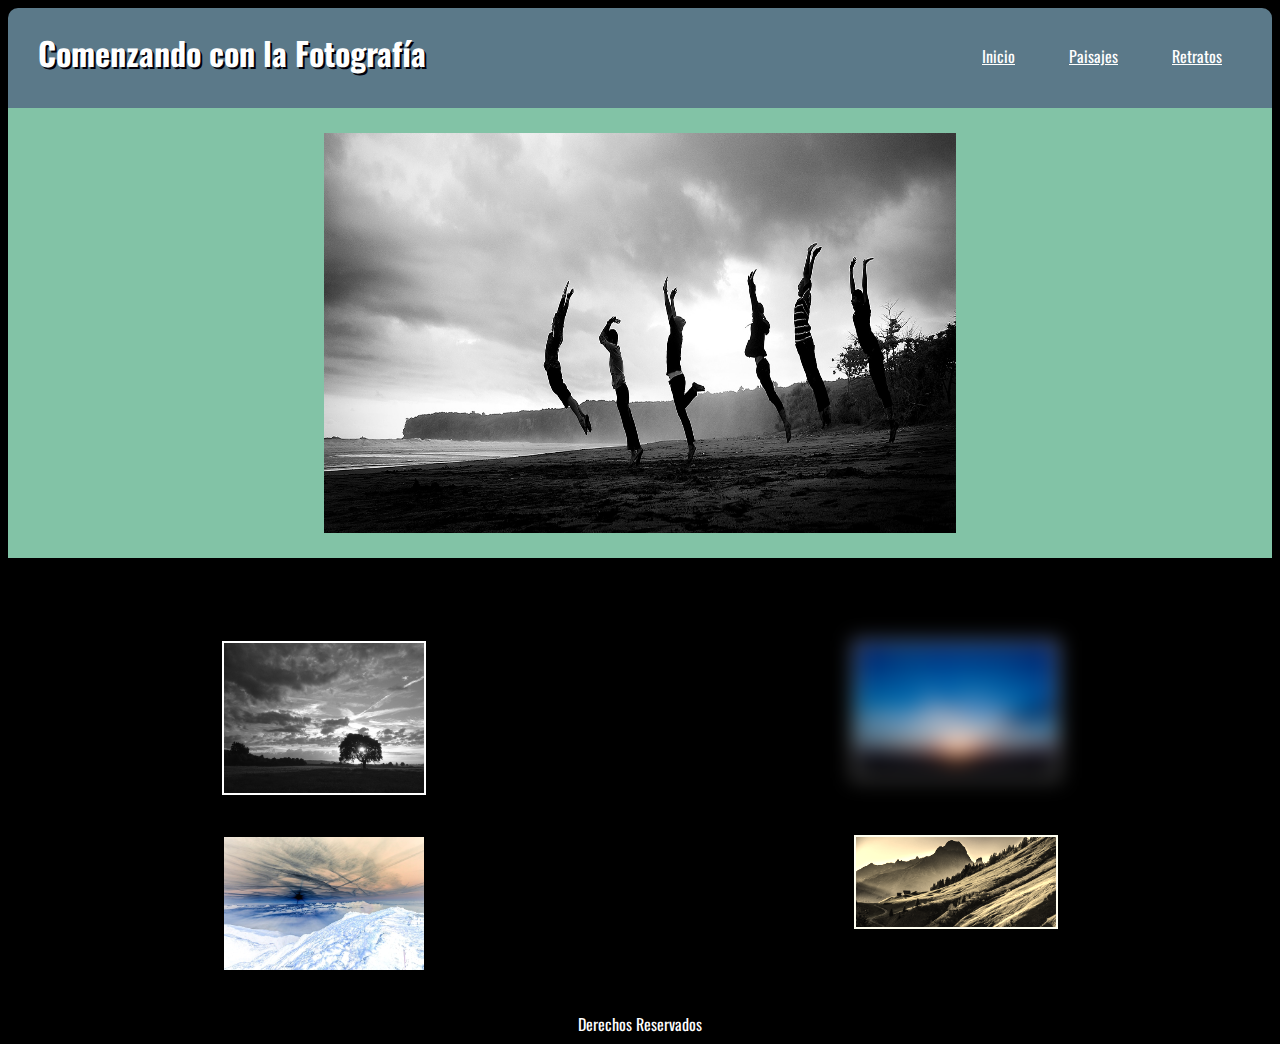
==== index.html @ 6c3c198b "04-07-2017" ====
<html>
<head>
	<title>Fotografia</title>
	<link href="https://fonts.googleapis.com/css?family=Oswald" rel="stylesheet">
	<link rel="stylesheet" href="css/estilos.css">
	<meta charset="utf-8">
</head>
<body>
<header>
	<div class="texto1">
		<h1>
		Comenzando con la Fotografía
		</h1>
	</div>
	<div class="navbar">
	    <ul>
	        <li><a href="index.html">Inicio</a></li>
	        <li><a href="index.html">Paisajes</a></li>
	        <li><a href="index.html">Retratos</a></li>
	    </ul>
	</div>
</header>
<section id="contenido">
	<picture>
		<img src="imagenes/slyder.jpg">
		<source media="(min-width: 768px)" srcset="imagenes/slyder-768.jpg">
		<source media="(min-width: 480px)" srcset="imagenes/slyder-480.jpg">

	</picture>
	<h1></h1>
	<div class="contenedor">
		<div id="imagen1">
			<img src="imagenes/imagen1.jpg" >
		</div>
		<div id="imagen2">
			<img src="imagenes/imagen2.jpg" >
		</div>
	</div>
	<div class="contenedor">
		<div id="imagen3">
			<img src="imagenes/imagen3.jpg" >
		</div>
		<div id="imagen4">
			<img src="imagenes/imagen4.jpg" >
		</div>
	</div>
</section>
<footer>
	Derechos Reservados
</footer>
</body>
</html>
---- css/estilos.css ----
body {
	background: #000;
	color: white;
	font-family: 'Oswald', sans-serif;
}

header{
	background-color: #5b7989;
	width: 100%;
	height: 100px;
	border-radius: 10px 10px 0px 0px; 
	right: 0;
	left: 0;
}

.texto1{
	padding-left: 30px;
	float: left;
}

.texto1 h1{
		text-shadow: 2px 2px #02010a;
}

.navbar{
	padding-top: 20px;
	float: right;
	text-align: right;
}

.navbar ul li{
	padding-right: 50px;
	display: inline;
	list-style:none;
}

.navbar ul li a{

}

.navbar ul li a:link{
	color: white;
}

.navbar ul li a:visited{
	color: white;
}

.navbar ul li a:hover{
	text-decoration: none;
}

picture{
	padding-top: 25px;
	padding-bottom: 25px;
	display: flex;
	justify-content: center;
	width: 100%;
	height: 400px;
	background: #82c3a6;
	
}

picture img{
	width: 50%;
}

#contenido {
	display: flex;
	flex-direction: column;
}

#contenido > h1 {
	padding: 10px;
	text-align: center;
}

footer {
	margin-top: 10px;
	padding-top: 10px;
	text-align: center;
}

.contenedor {
	display: flex;
	flex-direction: row;
}

div img{
	border: 2px solid white;
	width: 200px;
}

.contenedor > div {
	text-align: center;
	padding: 10px;
	margin: 10px;
	width: 50%;
}

#imagen1 img{
	-webkit-filter: grayscale(100%); /* Chrome, Safari, Opera */
	filter: grayscale(100%);
}

#imagen2 img{
	-webkit-filter: blur(10px); /* Chrome, Safari, Opera */
	filter: blur(10px);
}

#imagen3 img{
	-webkit-filter: invert(100%); /* Chrome, Safari, Opera */
	filter: invert(100%);
}

#imagen4 img{
	-webkit-filter: sepia(90%); /* Chrome, Safari, Opera */
	filter: sepia(90%);
}
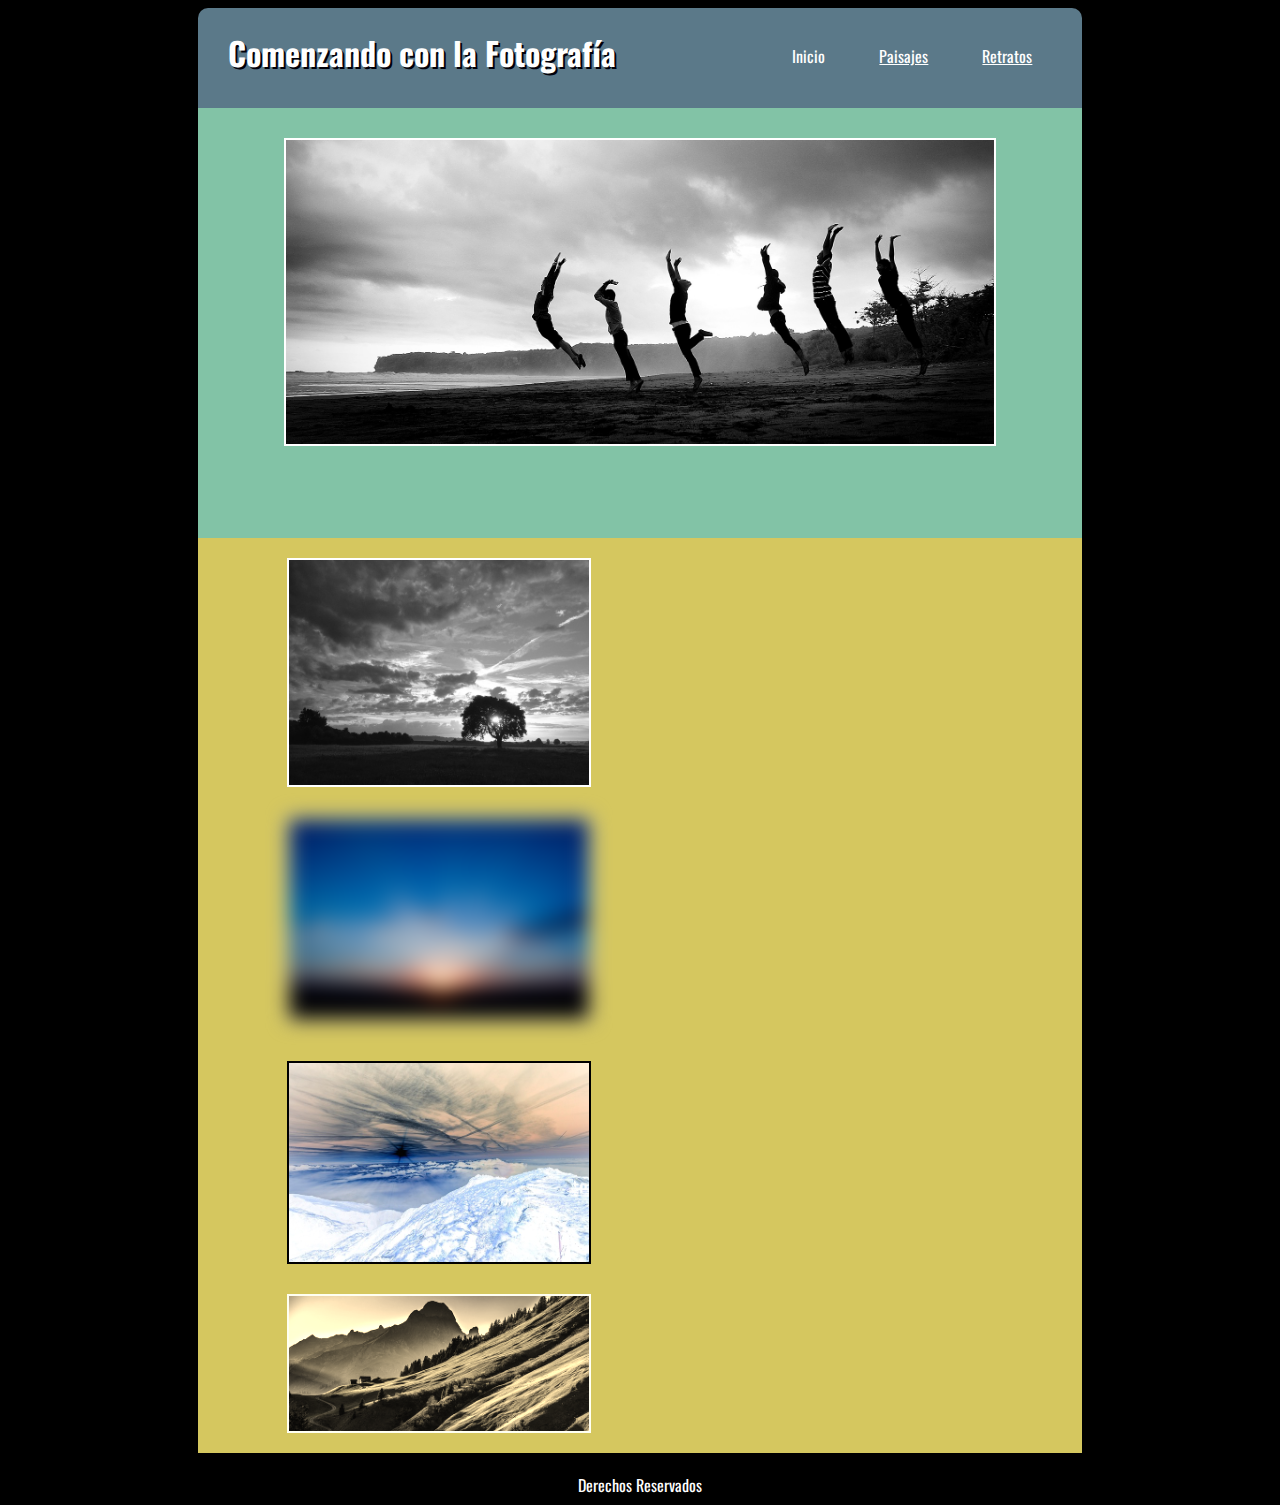
==== commit 77d7fe53: "05-07-17" ====
--- a/index.html
+++ b/index.html
@@ -14,9 +14,9 @@
 	</div>
 	<div class="navbar">
 	    <ul>
-	        <li><a href="index.html">Inicio</a></li>
-	        <li><a href="index.html">Paisajes</a></li>
-	        <li><a href="index.html">Retratos</a></li>
+	        <li><a class="inicio" href="index.html">Inicio</a></li>
+	        <li><a class="" href="paisajes.html">Paisajes</a></li>
+	        <li><a class="" href="retratos.html">Retratos</a></li>
 	    </ul>
 	</div>
 </header>
@@ -25,10 +25,10 @@
 		<img src="imagenes/slyder.jpg">
 		<source media="(min-width: 768px)" srcset="imagenes/slyder-768.jpg">
 		<source media="(min-width: 480px)" srcset="imagenes/slyder-480.jpg">
+	</picture>
+	
+	<div class="contenedor">
 
-	</picture>
-	<h1></h1>
-	<div class="contenedor">
 		<div id="imagen1">
 			<img src="imagenes/imagen1.jpg" >
 		</div>
--- a/css/estilos.css
+++ b/css/estilos.css
@@ -5,8 +5,10 @@
 }
 
 header{
+	display: block;
+    margin: auto;
 	background-color: #5b7989;
-	width: 100%;
+	width: 70%;
 	height: 100px;
 	border-radius: 10px 10px 0px 0px; 
 	right: 0;
@@ -19,13 +21,25 @@
 }
 
 .texto1 h1{
-		text-shadow: 2px 2px #02010a;
+	text-shadow: 2px 2px #02010a;
 }
 
 .navbar{
 	padding-top: 20px;
 	float: right;
 	text-align: right;
+}
+
+.inicio {
+	text-decoration: none;
+}
+
+.paisajes {
+	text-decoration: none;
+}
+
+.retratos {
+	text-decoration: none;
 }
 
 .navbar ul li{
@@ -51,18 +65,19 @@
 }
 
 picture{
-	padding-top: 25px;
-	padding-bottom: 25px;
-	display: flex;
-	justify-content: center;
-	width: 100%;
+	display: block;
+    margin: auto;
+	padding-top: 30px;
+	width: 70%;
 	height: 400px;
 	background: #82c3a6;
-	
 }
 
-picture img{
-	width: 50%;
+picture img{	
+	border: 2px solid white;
+    display: block;
+    margin: auto;
+    width: 80%;
 }
 
 #contenido {
@@ -81,14 +96,20 @@
 	text-align: center;
 }
 
+div.contenedor{
+	display: block;
+    margin: auto;
+    width: 70%;
+}
 .contenedor {
+	background-color: #d5c75f ;
 	display: flex;
 	flex-direction: row;
 }
 
 div img{
 	border: 2px solid white;
-	width: 200px;
+	width: 300px;
 }
 
 .contenedor > div {
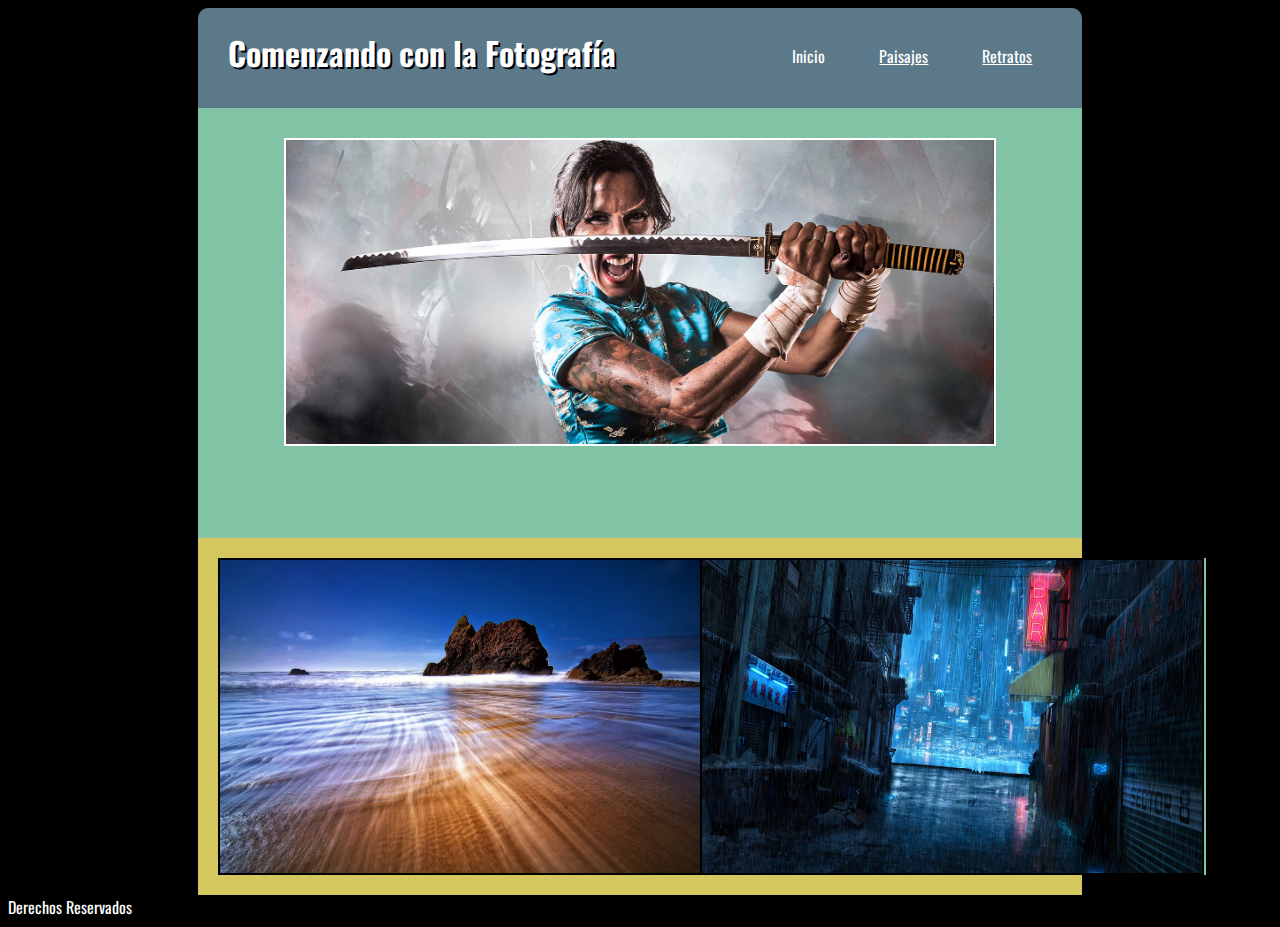
==== commit 053e751c: "06-07-17" ====
--- a/index.html
+++ b/index.html
@@ -22,28 +22,22 @@
 </header>
 <section id="contenido">
 	<picture>
-		<img src="imagenes/slyder.jpg">
+		<img src="imagenes/1slyder.jpg">
 		<source media="(min-width: 768px)" srcset="imagenes/slyder-768.jpg">
 		<source media="(min-width: 480px)" srcset="imagenes/slyder-480.jpg">
 	</picture>
-	
 	<div class="contenedor">
 
 		<div id="imagen1">
 			<img src="imagenes/imagen1.jpg" >
 		</div>
+
 		<div id="imagen2">
 			<img src="imagenes/imagen2.jpg" >
 		</div>
+
 	</div>
-	<div class="contenedor">
-		<div id="imagen3">
-			<img src="imagenes/imagen3.jpg" >
-		</div>
-		<div id="imagen4">
-			<img src="imagenes/imagen4.jpg" >
-		</div>
-	</div>
+
 </section>
 <footer>
 	Derechos Reservados
--- a/css/estilos.css
+++ b/css/estilos.css
@@ -81,35 +81,20 @@
 }
 
 #contenido {
+	border: 1px;
 	display: flex;
 	flex-direction: column;
 }
 
-#contenido > h1 {
-	padding: 10px;
-	text-align: center;
-}
-
-footer {
-	margin-top: 10px;
-	padding-top: 10px;
-	text-align: center;
-}
-
 div.contenedor{
-	display: block;
     margin: auto;
     width: 70%;
 }
+
 .contenedor {
 	background-color: #d5c75f ;
 	display: flex;
 	flex-direction: row;
-}
-
-div img{
-	border: 2px solid white;
-	width: 300px;
 }
 
 .contenedor > div {
@@ -119,22 +104,71 @@
 	width: 50%;
 }
 
-#imagen1 img{
-	-webkit-filter: grayscale(100%); /* Chrome, Safari, Opera */
-	filter: grayscale(100%);
+div img{
+	display: inline;
+	width: 500px;
 }
 
-#imagen2 img{
-	-webkit-filter: blur(10px); /* Chrome, Safari, Opera */
-	filter: blur(10px);
+div img[src$="imagen1.jpg"]{
+	border: 2px solid black;
+	box-shadow: 2px 0px #82c3a6;
 }
 
-#imagen3 img{
-	-webkit-filter: invert(100%); /* Chrome, Safari, Opera */
-	filter: invert(100%);
+div img[src$="imagen2.jpg"]{
+	border: 2px solid black;
+	box-shadow: 2px 0px #82c3a6;
 }
 
-#imagen4 img{
-	-webkit-filter: sepia(90%); /* Chrome, Safari, Opera */
-	filter: sepia(90%);
-}+#imagen1{
+	animation-name: out;
+	animation-name: imagen1-animacion-out;
+	transition: 1s;
+}
+
+#imagen1:hover{
+
+	animation-name: imagen1-animacion-in;
+	transform: rotate( 10deg);
+	transition: 1s;
+}
+
+@keyframes
+imagen1-animacion-in {
+	to {
+		transform: rotate(10deg);
+	}
+}
+
+@keyframes
+imagen1-animacion-out {
+	to {
+		transform: rotate(0deg);
+	}
+}
+
+#imagen2{
+	animation-name: out;
+	animation-name: imagen2-animacion-out;
+	transition: 1s;
+}
+
+#imagen2:hover{
+	animation-name: imagen2-animacion-in;
+	transform: translate();
+	transition: 1s;
+}
+
+@keyframes
+imagen2-animacion-in {
+	to {
+		transform: translate(5px,20px);
+	}
+}
+
+@keyframes
+imagen2-animacion-out {
+	to {
+		transform: translate();
+	}
+}
+
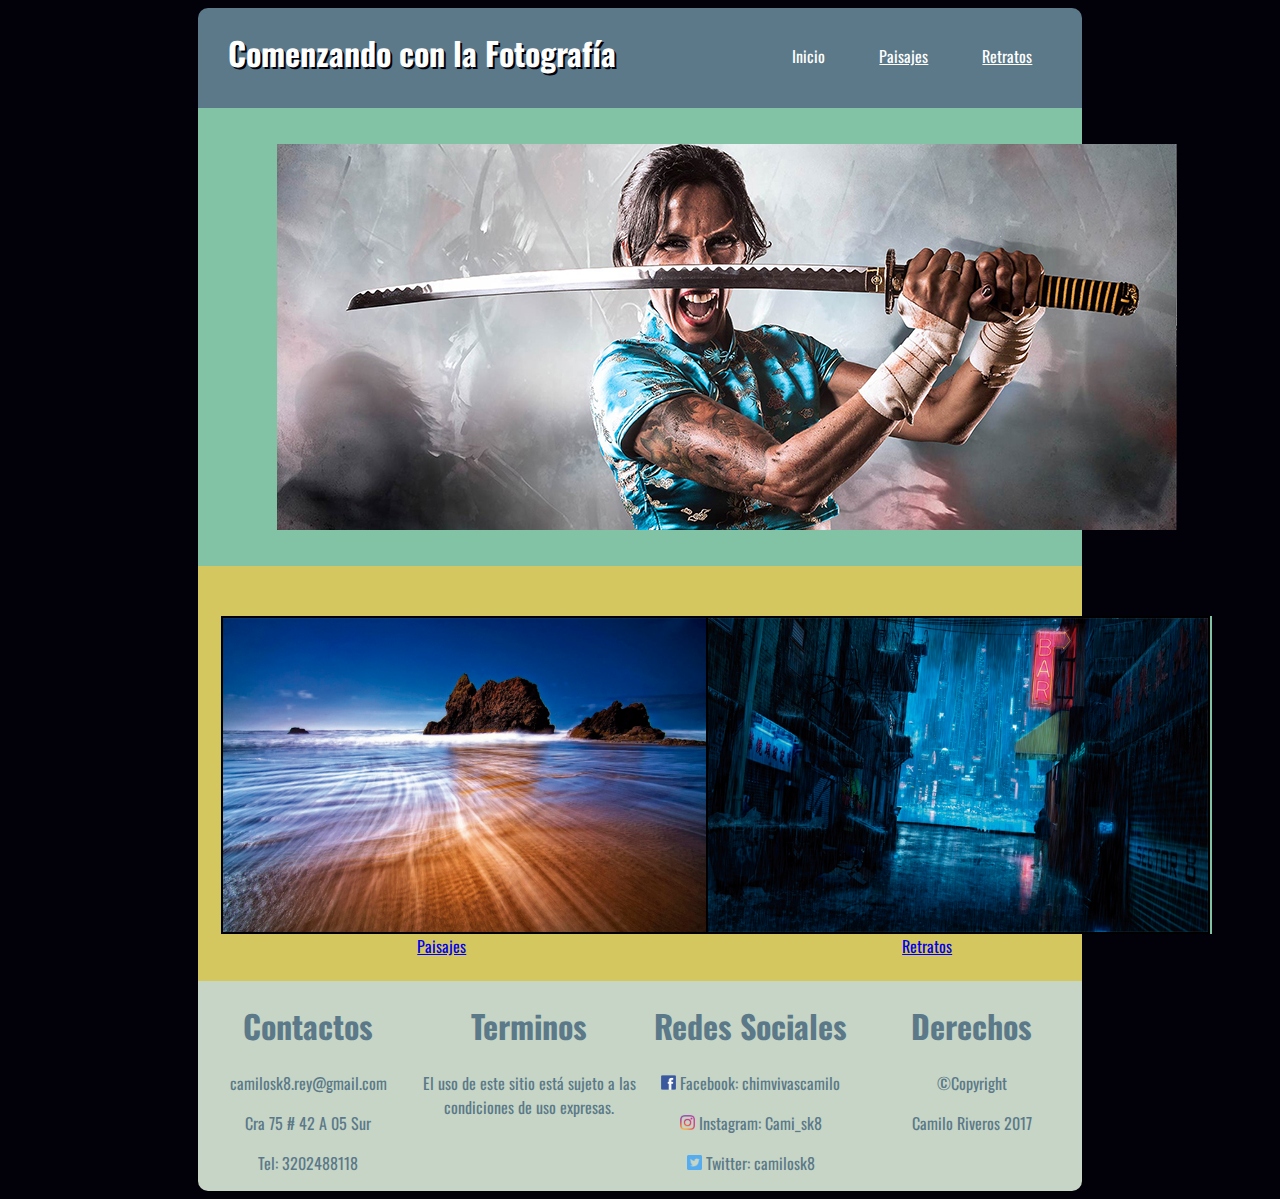
==== commit 4b5cb085: "21-07-2017" ====
--- a/index.html
+++ b/index.html
@@ -6,41 +6,82 @@
 	<meta charset="utf-8">
 </head>
 <body>
-<header>
-	<div class="texto1">
-		<h1>
-		Comenzando con la Fotografía
-		</h1>
-	</div>
-	<div class="navbar">
-	    <ul>
-	        <li><a class="inicio" href="index.html">Inicio</a></li>
-	        <li><a class="" href="paisajes.html">Paisajes</a></li>
-	        <li><a class="" href="retratos.html">Retratos</a></li>
-	    </ul>
-	</div>
-</header>
-<section id="contenido">
-	<picture>
-		<img src="imagenes/1slyder.jpg">
-		<source media="(min-width: 768px)" srcset="imagenes/slyder-768.jpg">
-		<source media="(min-width: 480px)" srcset="imagenes/slyder-480.jpg">
-	</picture>
-	<div class="contenedor">
+	<header>
+		<div class="texto1">
+			<h1>
+			Comenzando con la Fotografía
+			</h1>
+		</div>
+		<div class="navbar">
+		    <ul>
+		        <li><a class="inicio" href="index.html">Inicio</a></li>
+		        <li><a class="" href="paisajes.html">Paisajes</a></li>
+		        <li><a class="" href="retratos.html">Retratos</a></li>
+		    </ul>
+		</div>
+	</header>
 
-		<div id="imagen1">
-			<img src="imagenes/imagen1.jpg" >
+	<section id="contenido">
+
+		<div class="slyder">
+			<img src="imagenes/1slyder.jpg">
 		</div>
 
-		<div id="imagen2">
-			<img src="imagenes/imagen2.jpg" >
+		<div class="paisajesyretratos">
+			<div id="paisajes-index">
+				<img src="imagenes/imagen1.jpg" >
+				<a href="paisajes.html">Paisajes</a>
+			</div>
+			<div id="retratos-index">
+				<img src="imagenes/imagen2.jpg" >
+				<a href="retratos.html">Retratos</a>
+			</div>
 		</div>
+	</section>
 
-	</div>
+	<footer>
+		<section id="disponible">
+			<div class="pie">
+				<div>
+					<h1>
+		        		Contactos
+		        	</h1>
+		        	<p>camilosk8.rey@gmail.com</p>
+		        	<p>Cra 75 # 42 A 05 Sur</p>
+		        	<p>Tel: 3202488118</p>
+				</div>
+				<div>
+					<h1>
+		        		Terminos
+		        	</h1>
+		        	<p>El uso de este sitio está sujeto a las condiciones de uso expresas. </p>
+				</div>
+				<div>
+					<h1>
+		        		Redes Sociales
+		        	</h1>
 
-</section>
-<footer>
-	Derechos Reservados
-</footer>
+		        	<p><img class="redessociales" src="imagenes/face.png"> Facebook: chimvivascamilo
+		        	</p>
+
+		        	<p>
+		        		<img class="redessociales" src="imagenes/inst.png"> Instagram: Cami_sk8
+		        	</p>
+
+		        	<p>
+		        		<img class="redessociales" src="imagenes/twit.png"> Twitter: camilosk8
+		        	</p>
+
+				</div>
+				<div>
+		        	<h1>
+		        		Derechos
+		        	</h1>
+		        	<p>©Copyright</p>
+		        	<p>Camilo Riveros 2017</p>
+				</div>
+			</div>
+		</section>
+	</footer>
 </body>
 </html>--- a/css/estilos.css
+++ b/css/estilos.css
@@ -1,5 +1,5 @@
 body {
-	background: #000;
+	background: #02010a;
 	color: white;
 	font-family: 'Oswald', sans-serif;
 }
@@ -11,8 +11,6 @@
 	width: 70%;
 	height: 100px;
 	border-radius: 10px 10px 0px 0px; 
-	right: 0;
-	left: 0;
 }
 
 .texto1{
@@ -49,7 +47,6 @@
 }
 
 .navbar ul li a{
-
 }
 
 .navbar ul li a:link{
@@ -64,47 +61,47 @@
 	text-decoration: none;
 }
 
-picture{
-	display: block;
-    margin: auto;
-	padding-top: 30px;
-	width: 70%;
-	height: 400px;
-	background: #82c3a6;
-}
-
-picture img{	
-	border: 2px solid white;
-    display: block;
-    margin: auto;
-    width: 80%;
-}
-
 #contenido {
+	margin: auto;
 	border: 1px;
 	display: flex;
 	flex-direction: column;
 }
 
-div.contenedor{
-    margin: auto;
-    width: 70%;
-}
-
-.contenedor {
-	background-color: #d5c75f ;
+#contenido .slyder{
+	box-shadow: 2px 0px #02010a;
+	margin: auto;
+	width: 70%;
+	display: inline;
+	background: #82c3a6;
+}
+
+#contenido .slyder img{
+
+	padding-top: 20px;
+	padding-bottom: 20px;
+	margin: 1em 9%;
+}
+
+.paisajesyretratos{
+	margin: auto;
+	width: 70%;
+	height: 415px;
+	background-color: #d5c75f;
 	display: flex;
-	flex-direction: row;
-}
-
-.contenedor > div {
+}
+
+.paisajesyretratos > div {
 	text-align: center;
-	padding: 10px;
+	padding-top: 40px;
+	padding-right: 10px;
+	padding-left: 13px;
+	padding-bottom: 20px;  
 	margin: 10px;
 	width: 50%;
 }
 
-div img{
+.paisajesyretratos div img{
 	display: inline;
 	width: 500px;
 }
@@ -119,15 +116,16 @@
 	box-shadow: 2px 0px #82c3a6;
 }
 
-#imagen1{
+#paisajes-index{
 	animation-name: out;
 	animation-name: imagen1-animacion-out;
 	transition: 1s;
 }
 
-#imagen1:hover{
-
+#paisajes-index:hover{
 	animation-name: imagen1-animacion-in;
+	-ms-transform: rotate(10deg); /* IE 9 */
+	-webkit-transform: rotate(10deg); /* Safari */
 	transform: rotate( 10deg);
 	transition: 1s;
 }
@@ -135,7 +133,9 @@
 @keyframes
 imagen1-animacion-in {
 	to {
-		transform: rotate(10deg);
+	-ms-transform: rotate(10deg); /* IE 9 */
+	-webkit-transform: rotate(10deg); /* Safari */
+	transform: rotate(10deg);
 	}
 }
 
@@ -146,22 +146,26 @@
 	}
 }
 
-#imagen2{
+#retratos-index{
 	animation-name: out;
 	animation-name: imagen2-animacion-out;
 	transition: 1s;
 }
 
-#imagen2:hover{
+#retratos-index:hover{
 	animation-name: imagen2-animacion-in;
-	transform: translate();
+	-ms-transform: translate( 20px, -5px); /* IE 9 */
+    -webkit-transform: translate( 20px, -5px); /* Safari */
+	transform: translate( 20px, -5px);
 	transition: 1s;
 }
 
 @keyframes
 imagen2-animacion-in {
 	to {
-		transform: translate(5px,20px);
+		-ms-transform: translate( 20px, -5px); /* IE 9 */
+		-webkit-transform: translate( 20px, -5px); /* Safari */
+		transform: translate( 5px, 20px);
 	}
 }
 
@@ -172,3 +176,462 @@
 	}
 }
 
+footer {
+	color: #5b7989;
+	text-align: center;
+}
+
+#disponible {
+	border-radius: 0px 0px 10px 10px;
+	list-style: none;
+	display: flex;
+	flex-direction: column;
+	margin: auto;
+	width: 70%;
+	background-color: #C6d5c5;
+}
+
+#disponible .pie {
+	position: relative;
+	display: flex;
+	flex-direction: row;
+}
+
+#disponible .pie > div {
+	text-align: center;
+	width: 25%;
+}
+
+.redessociales {
+	width: 15px;
+}
+
+/*-------------------------------------------------------------*/
+
+@media (max-width: 900px) {
+	body {
+		background: #02010a;
+		color: white;
+		font-family: 'Oswald', sans-serif;
+	}
+
+	header{
+		display: block;
+	    margin: auto;
+		background-color: #5b7989;
+		width: 100%;
+		height: 100px;
+		border-radius: 10px 10px 0px 0px; 
+	}
+
+	.texto1{
+		padding-left: 30px;
+		float: left;
+	}
+
+	.texto1 h1{
+		text-shadow: 2px 2px #02010a;
+	}
+
+	.navbar{
+		padding-top: 20px;
+		float: right;
+		text-align: right;
+	}
+
+	.inicio {
+		text-decoration: none;
+	}
+
+	.paisajes {
+		text-decoration: none;
+	}
+
+	.retratos {
+		text-decoration: none;
+	}
+
+	.navbar ul li{
+		padding-right: 50px;
+		display: inline;
+		list-style:none;
+	}
+
+	.navbar ul li a{
+	}
+
+	.navbar ul li a:link{
+		color: white;
+	}
+
+	.navbar ul li a:visited{
+		color: white;
+	}
+
+	.navbar ul li a:hover{
+		text-decoration: none;
+	}
+
+	#contenido {
+		margin: auto;
+		border: 1px;
+		display: flex;
+		flex-direction: column;
+	}
+
+	#contenido .slyder{
+		box-shadow: 2px 0px #02010a;
+		margin: auto;
+		width: 100%;
+		display: inline;
+		background: #82c3a6;
+		flex-direction: column;
+	}
+
+	#contenido .slyder img{
+		width: 620px;
+		padding-top: 20px;
+		padding-bottom: 20px;
+		margin: 1em 9%;
+	}
+
+	.paisajesyretratos{
+		margin: auto;
+		width: 100%;
+		height: 800px;
+		background-color: #d5c75f;
+		display: flex;
+	}
+
+	.paisajesyretratos > div {
+		text-align: center;
+		padding-top: 40px;
+		padding-right: 10px;
+		padding-left: 13px;
+		padding-bottom: 20px;  
+		margin: 10px;
+		width: 50%;
+	}
+
+	.paisajesyretratos div img{
+		flex-direction: column;
+		display: flex;
+		width: 500px;
+	}
+
+	div img[src$="imagen1.jpg"]{
+		border: 2px solid black;
+		box-shadow: 2px 0px #82c3a6;
+	}
+
+	div img[src$="imagen2.jpg"]{
+		border: 2px solid black;
+		box-shadow: 2px 0px #82c3a6;
+	}
+
+	#paisajes-index{
+		animation-name: out;
+		animation-name: imagen1-animacion-out;
+		transition: 1s;
+	}
+
+	#paisajes-index:hover{
+		animation-name: imagen1-animacion-in;
+		-ms-transform: rotate(10deg); /* IE 9 */
+		-webkit-transform: rotate(10deg); /* Safari */
+		transform: rotate( 10deg);
+		transition: 1s;
+	}
+
+	@keyframes
+	imagen1-animacion-in {
+		to {
+		-ms-transform: rotate(10deg); /* IE 9 */
+		-webkit-transform: rotate(10deg); /* Safari */
+		transform: rotate(10deg);
+		}
+	}
+
+	@keyframes
+	imagen1-animacion-out {
+		to {
+			transform: rotate(0deg);
+		}
+	}
+
+	#retratos-index{
+		animation-name: out;
+		animation-name: imagen2-animacion-out;
+		transition: 1s;
+	}
+
+	#retratos-index:hover{
+		animation-name: imagen2-animacion-in;
+		-ms-transform: translate( 20px, -5px); /* IE 9 */
+	    -webkit-transform: translate( 20px, -5px); /* Safari */
+		transform: translate( 20px, -5px);
+		transition: 1s;
+	}
+
+	@keyframes
+	imagen2-animacion-in {
+		to {
+			-ms-transform: translate( 20px, -5px); /* IE 9 */
+			-webkit-transform: translate( 20px, -5px); /* Safari */
+			transform: translate( 5px, 20px);
+		}
+	}
+
+	@keyframes
+	imagen2-animacion-out {
+		to {
+			transform: translate();
+		}
+	}
+
+	footer {
+		color: #5b7989;
+		text-align: center;
+	}
+
+	#disponible {
+		border-radius: 0px 0px 10px 10px;
+		list-style: none;
+		display: flex;
+		flex-direction: column;
+		margin: auto;
+		width: 100%;
+		background-color: #C6d5c5;
+	}
+
+	#disponible .pie {
+		position: relative;
+		display: flex;
+		flex-direction: row;
+	}
+
+	#disponible .pie > div {
+		text-align: center;
+		width: 25%;
+	}
+
+	.redessociales {
+		width: 15px;
+	}
+}
+
+/*------------------------------------------------------------------------------*/
+
+@media (max-width: 480px) {
+	body {
+		background: #02010a;
+		color: white;
+		font-family: 'Oswald', sans-serif;
+	}
+
+	header{
+		display: block;
+	    margin: auto;
+		background-color: #5b7989;
+		width: 100%;
+		height: 180px;
+		border-radius: 10px 10px 0px 0px; 
+	}
+
+	.texto1{
+		padding-left: 30px;
+		float: left;
+	}
+
+	.texto1 h1{
+		text-shadow: 2px 2px #02010a;
+	}
+
+	.navbar{
+		padding-top: 20px;
+		float: right;
+		text-align: right;
+	}
+
+	.inicio {
+		text-decoration: none;
+	}
+
+	.paisajes {
+		text-decoration: none;
+	}
+
+	.retratos {
+		text-decoration: none;
+	}
+
+	.navbar ul li{
+		padding-right: 50px;
+		display: inline;
+		list-style:none;
+	}
+
+	.navbar ul li a{
+	}
+
+	.navbar ul li a:link{
+		color: white;
+	}
+
+	.navbar ul li a:visited{
+		color: white;
+	}
+
+	.navbar ul li a:hover{
+		text-decoration: none;
+	}
+
+	#contenido {
+		margin: auto;
+		border: 1px;
+		display: flex;
+		flex-direction: column;
+	}
+
+	#contenido .slyder{
+		box-shadow: 2px 0px #02010a;
+		margin: auto;
+		width: 100%;
+		display: inline;
+		background: #82c3a6;
+		flex-direction: column;
+	}
+
+	#contenido .slyder img{
+		width: 620px;
+		padding-top: 20px;
+		padding-bottom: 20px;
+		margin: 1em 9%;
+	}
+
+	.paisajesyretratos{
+		margin: auto;
+		width: 100%;
+		height: 800px;
+		background-color: #d5c75f;
+		display: flex;
+	}
+
+	.paisajesyretratos > div {
+		text-align: center;
+		padding-top: 40px;
+		padding-right: 10px;
+		padding-left: 13px;
+		padding-bottom: 20px;  
+		margin: 10px;
+		width: 50%;
+	}
+
+	.paisajesyretratos div img{
+		display: inline;
+		width: 500px;
+	}
+
+	div img[src$="imagen1.jpg"]{
+		border: 2px solid black;
+		box-shadow: 2px 0px #82c3a6;
+	}
+
+	div img[src$="imagen2.jpg"]{
+		border: 2px solid black;
+		box-shadow: 2px 0px #82c3a6;
+	}
+
+	#paisajes-index{
+		animation-name: out;
+		animation-name: imagen1-animacion-out;
+		transition: 1s;
+	}
+
+	#paisajes-index:hover{
+		animation-name: imagen1-animacion-in;
+		-ms-transform: rotate(10deg); /* IE 9 */
+		-webkit-transform: rotate(10deg); /* Safari */
+		transform: rotate( 10deg);
+		transition: 1s;
+	}
+
+	@keyframes
+	imagen1-animacion-in {
+		to {
+		-ms-transform: rotate(10deg); /* IE 9 */
+		-webkit-transform: rotate(10deg); /* Safari */
+		transform: rotate(10deg);
+		}
+	}
+
+	@keyframes
+	imagen1-animacion-out {
+		to {
+			transform: rotate(0deg);
+		}
+	}
+
+	#retratos-index{
+		animation-name: out;
+		animation-name: imagen2-animacion-out;
+		transition: 1s;
+	}
+
+	#retratos-index:hover{
+		animation-name: imagen2-animacion-in;
+		-ms-transform: translate( 20px, -5px); /* IE 9 */
+	    -webkit-transform: translate( 20px, -5px); /* Safari */
+		transform: translate( 20px, -5px);
+		transition: 1s;
+	}
+
+	@keyframes
+	imagen2-animacion-in {
+		to {
+			-ms-transform: translate( 20px, -5px); /* IE 9 */
+			-webkit-transform: translate( 20px, -5px); /* Safari */
+			transform: translate( 5px, 20px);
+		}
+	}
+
+	@keyframes
+	imagen2-animacion-out {
+		to {
+			transform: translate();
+		}
+	}
+
+	footer {
+		color: #5b7989;
+		text-align: center;
+		flex-direction: column;
+	}
+
+	#disponible {
+		border-radius: 0px 0px 10px 10px;
+		list-style: none;
+		display: flex;
+		flex-direction: column;
+		margin: auto;
+		width: 100%;
+		background-color: #C6d5c5;
+	}
+
+	#disponible .pie {
+		position: relative;
+		display: flex;
+		flex-direction: row;
+	}
+
+	#disponible .pie > div {
+		text-align: center;
+		width: 25%;
+	}
+
+	.redessociales {
+		width: 15px;
+	}
+
+}
+
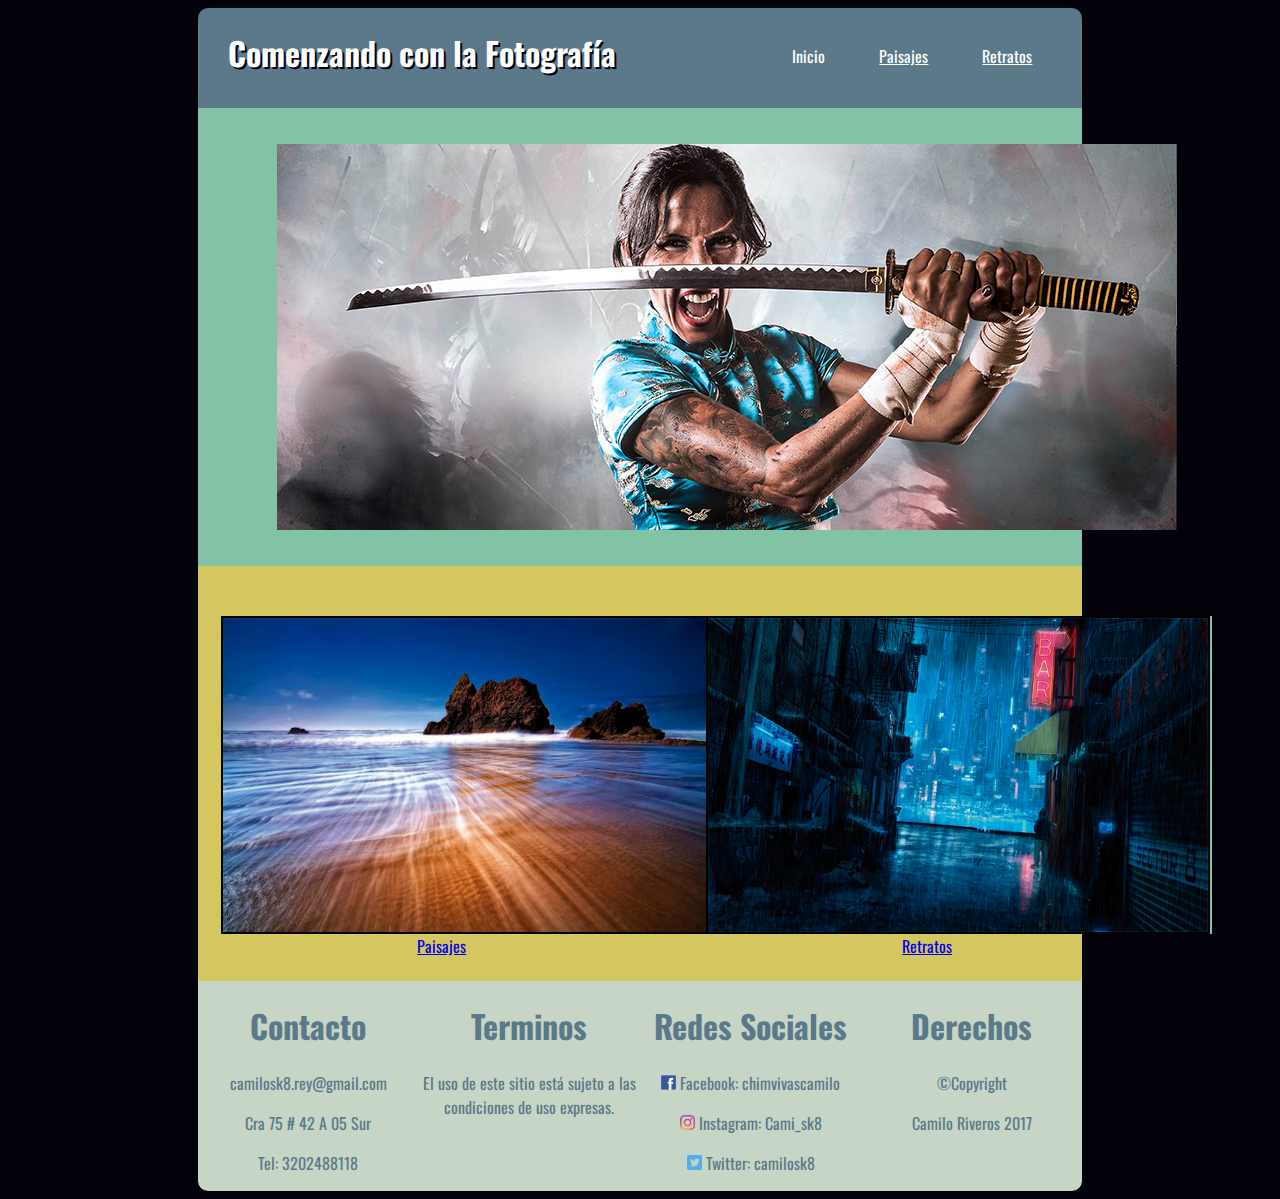
==== commit 5247c38b: "21-07-2017" ====
--- a/index.html
+++ b/index.html
@@ -44,7 +44,7 @@
 			<div class="pie">
 				<div>
 					<h1>
-		        		Contactos
+		        		Contacto
 		        	</h1>
 		        	<p>camilosk8.rey@gmail.com</p>
 		        	<p>Cra 75 # 42 A 05 Sur</p>
--- a/css/estilos.css
+++ b/css/estilos.css
@@ -2,6 +2,20 @@
 	background: #02010a;
 	color: white;
 	font-family: 'Oswald', sans-serif;
+	animation-duration: 3s;
+	animation-name: slidein;
+}
+
+@keyframes slidein {
+  0% {
+    margin-top: 100%;
+    width: 100%;
+  }
+
+  60% {
+    margin-top: -5%;
+    width: 100%;
+  }
 }
 
 header{
@@ -11,6 +25,7 @@
 	width: 70%;
 	height: 100px;
 	border-radius: 10px 10px 0px 0px; 
+
 }
 
 .texto1{
@@ -205,6 +220,80 @@
 .redessociales {
 	width: 15px;
 }
+/*-----paisajes-------*/
+
+.paisajesyretratos-paisajes{
+	margin: auto;
+	width: 70%;
+	background-color: #d5c75f;
+	display: flex;
+}
+
+.paisajesyretratos-paisajes > div {
+	text-align: center;
+	padding-top: 40px;
+	padding-right: 10px;
+	padding-left: 13px;
+	padding-bottom: 20px;  
+	margin: 10px;
+	width: 50%;
+}
+
+.paisajesyretratos-paisajes div img{
+	display: inline;
+	width: 300px;
+}
+
+.paisajesyretratos-paisajes2{
+	margin: auto;
+	width: 70%;
+	background-color: #d5c75f;
+	display: flex;
+}
+
+.paisajesyretratos-paisajes2 > div {
+	text-align: center;
+	padding-top: 40px;
+	padding-right: 10px;
+	padding-left: 13px;
+	padding-bottom: 20px;  
+	margin: 10px;
+	width: 50%;
+}
+
+.paisajesyretratos-paisajes2 div img{
+	display: inline;
+	width: 300px;
+}
+
+#paisajes-paisajes1{
+	-webkit-filter: blur(10px);
+	filter: blur(10px);
+}
+
+#paisajes-paisajes2{
+	-webkit-filter: grayscale(100%);
+	filter: grayscale(100%);
+}
+
+#paisajes-paisajes3{
+	-webkit-filter: sepia(90%);
+	filter: sepia(90%);
+}
+
+#paisajes-paisajes4{
+	-webkit-filter: grayscale(100%);
+	filter: grayscale(100%);
+}
+
+#paisajes-paisajes5{
+	
+}
+
+#paisajes-paisajes6{
+	-webkit-filter: grayscale(100%);
+	filter: grayscale(100%);
+}
 
 /*-------------------------------------------------------------*/
 
@@ -298,9 +387,299 @@
 	.paisajesyretratos{
 		margin: auto;
 		width: 100%;
-		height: 800px;
+		height: 880px;
+		background-color: #d5c75f;
+		display: inline-block;
+	}
+
+	.paisajesyretratos > div {
+		padding-left: 110px;
+		text-align: center;
+		margin: 10px;
+	} 
+
+	.paisajesyretratos div img{
+		width: 500px;
+	}
+
+	.paisajesyretratos #paisajes-index {
+		flex-direction: column;
+	}
+
+	.paisajesyretratos #retratos-index {
+		flex-direction: column;
+	}
+
+	div img[src$="imagen1.jpg"]{
+		border: 2px solid black;
+		box-shadow: 2px 0px #82c3a6;
+	}
+
+	div img[src$="imagen2.jpg"]{
+		border: 2px solid black;
+		box-shadow: 2px 0px #82c3a6;
+	}
+
+	#paisajes-index{
+		animation-name: out;
+		animation-name: imagen1-animacion-out;
+		transition: 1s;
+	}
+
+	#paisajes-index:hover{
+		animation-name: imagen1-animacion-in;
+		-ms-transform: rotate(10deg); /* IE 9 */
+		-webkit-transform: rotate(10deg); /* Safari */
+		transform: rotate( 10deg);
+		transition: 1s;
+	}
+
+	@keyframes
+	imagen1-animacion-in {
+		to {
+		-ms-transform: rotate(10deg); /* IE 9 */
+		-webkit-transform: rotate(10deg); /* Safari */
+		transform: rotate(10deg);
+		}
+	}
+
+	@keyframes
+	imagen1-animacion-out {
+		to {
+			transform: rotate(0deg);
+		}
+	}
+
+	#retratos-index{
+		animation-name: out;
+		animation-name: imagen2-animacion-out;
+		transition: 1s;
+	}
+
+	#retratos-index:hover{
+		animation-name: imagen2-animacion-in;
+		-ms-transform: translate( 20px, -5px); /* IE 9 */
+	    -webkit-transform: translate( 20px, -5px); /* Safari */
+		transform: translate( 20px, -5px);
+		transition: 1s;
+	}
+
+	@keyframes
+	imagen2-animacion-in {
+		to {
+			-ms-transform: translate( 20px, -5px); /* IE 9 */
+			-webkit-transform: translate( 20px, -5px); /* Safari */
+			transform: translate( 5px, 20px);
+		}
+	}
+
+	@keyframes
+	imagen2-animacion-out {
+		to {
+			transform: translate();
+		}
+	}
+
+	footer {
+		color: #5b7989;
+		text-align: center;
+	}
+
+	#disponible {
+		border-radius: 0px 0px 10px 10px;
+		list-style: none;
+		display: flex;
+		flex-direction: column;
+		margin: auto;
+		width: 100%;
+		background-color: #C6d5c5;
+	}
+
+	#disponible .pie {
+		position: relative;
+		display: flex;
+		flex-direction: row;
+	}
+
+	#disponible .pie > div {
+		text-align: center;
+		width: 25%;
+	}
+
+	.redessociales {
+		width: 15px;
+	}
+	.paisajesyretratos-paisajes{
+	margin: auto;
+	width: 100%;
+	background-color: #d5c75f;
+	display: flex;
+	}
+
+	.paisajesyretratos-paisajes > div {
+		text-align: center;
+		padding-top: 40px;
+		padding-right: 10px;
+		padding-left: 13px;
+		padding-bottom: 20px;  
+		margin: 10px;
+		width: 50%;
+	}
+
+	.paisajesyretratos-paisajes div img{
+		display: inline;
+		width: 200px;
+	}
+
+	.paisajesyretratos-paisajes2{
+		margin: auto;
+		width: 100%;
 		background-color: #d5c75f;
 		display: flex;
+	}
+
+	.paisajesyretratos-paisajes2 > div {
+		text-align: center;
+		padding-top: 40px;
+		padding-right: 10px;
+		padding-left: 13px;
+		padding-bottom: 20px;  
+		margin: 10px;
+		width: 50%;
+	}
+
+	.paisajesyretratos-paisajes2 div img{
+		display: inline;
+		width: 200px;
+	}
+
+	#paisajes-paisajes1{
+		-webkit-filter: blur(10px);
+		filter: blur(10px);
+	}
+
+	#paisajes-paisajes2{
+		-webkit-filter: grayscale(100%);
+		filter: grayscale(100%);
+	}
+
+	#paisajes-paisajes3{
+		-webkit-filter: sepia(90%);
+		filter: sepia(90%);
+	}
+
+	#paisajes-paisajes4{
+		-webkit-filter: grayscale(100%);
+		filter: grayscale(100%);
+	}
+
+	#paisajes-paisajes5{
+		
+	}
+
+	#paisajes-paisajes6{
+		-webkit-filter: grayscale(100%);
+		filter: grayscale(100%);
+	}
+}
+
+
+
+
+/*------------------------------------------------------------------------------*/
+
+@media (max-width: 480px) {
+	body {
+		background: #02010a;
+		color: white;
+		font-family: 'Oswald', sans-serif;
+	}
+
+	header{
+		display: block;
+	    margin: auto;
+		background-color: #5b7989;
+		width: 100%;
+		height: 180px;
+		border-radius: 10px 10px 0px 0px; 
+	}
+
+	.texto1{
+		padding-left: 30px;
+		float: left;
+	}
+
+	.texto1 h1{
+		text-shadow: 2px 2px #02010a;
+	}
+
+	.navbar{
+		padding-right: 80px;
+		padding-top: 20px;
+	}
+
+	.inicio {
+		text-decoration: none;
+	}
+
+	.paisajes {
+		text-decoration: none;
+	}
+
+	.retratos {
+		text-decoration: none;
+	}
+
+	.navbar ul li{
+		padding: 20px;
+		display: inline;
+		list-style: none;
+	}
+
+	.navbar ul li a{
+	}
+
+	.navbar ul li a:link{
+		color: white;
+	}
+
+	.navbar ul li a:visited{
+		color: white;
+	}
+
+	.navbar ul li a:hover{
+		text-decoration: none;
+	}
+
+	#contenido {
+		margin: auto;
+		border: 1px;
+		display: flex;
+		flex-direction: column;
+	}
+
+	#contenido .slyder{
+		box-shadow: 2px 0px #02010a;
+		margin: auto;
+		width: 100%;
+		display: inline;
+		background: #82c3a6;
+		flex-direction: column;
+	}
+
+	#contenido .slyder img{
+		width: 90%;
+		padding-top: 20px;
+		padding-bottom: 20px;
+		margin: 0.5em 5%;
+	}
+
+	.paisajesyretratos{
+		margin: auto;
+		width: 100%;
+		height: 700px;
+		background-color: #d5c75f;
+		display: inline-block;
 	}
 
 	.paisajesyretratos > div {
@@ -314,9 +693,8 @@
 	}
 
 	.paisajesyretratos div img{
-		flex-direction: column;
-		display: flex;
-		width: 500px;
+		display: inline;
+		width: 370px;
 	}
 
 	div img[src$="imagen1.jpg"]{
@@ -392,6 +770,7 @@
 	footer {
 		color: #5b7989;
 		text-align: center;
+		flex-direction: column;
 	}
 
 	#disponible {
@@ -405,8 +784,9 @@
 	}
 
 	#disponible .pie {
+		padding-left: 170px;
 		position: relative;
-		display: flex;
+		display: inline-block;
 		flex-direction: row;
 	}
 
@@ -418,220 +798,80 @@
 	.redessociales {
 		width: 15px;
 	}
-}
-
-/*------------------------------------------------------------------------------*/
-
-@media (max-width: 480px) {
-	body {
-		background: #02010a;
-		color: white;
-		font-family: 'Oswald', sans-serif;
-	}
-
-	header{
-		display: block;
-	    margin: auto;
-		background-color: #5b7989;
-		width: 100%;
-		height: 180px;
-		border-radius: 10px 10px 0px 0px; 
-	}
-
-	.texto1{
-		padding-left: 30px;
-		float: left;
-	}
-
-	.texto1 h1{
-		text-shadow: 2px 2px #02010a;
-	}
-
-	.navbar{
-		padding-top: 20px;
-		float: right;
-		text-align: right;
-	}
-
-	.inicio {
-		text-decoration: none;
-	}
-
-	.paisajes {
-		text-decoration: none;
-	}
-
-	.retratos {
-		text-decoration: none;
-	}
-
-	.navbar ul li{
-		padding-right: 50px;
-		display: inline;
-		list-style:none;
-	}
-
-	.navbar ul li a{
-	}
-
-	.navbar ul li a:link{
-		color: white;
-	}
-
-	.navbar ul li a:visited{
-		color: white;
-	}
-
-	.navbar ul li a:hover{
-		text-decoration: none;
-	}
-
-	#contenido {
-		margin: auto;
-		border: 1px;
-		display: flex;
-		flex-direction: column;
-	}
-
-	#contenido .slyder{
-		box-shadow: 2px 0px #02010a;
-		margin: auto;
-		width: 100%;
-		display: inline;
-		background: #82c3a6;
-		flex-direction: column;
-	}
-
-	#contenido .slyder img{
-		width: 620px;
-		padding-top: 20px;
-		padding-bottom: 20px;
-		margin: 1em 9%;
-	}
-
-	.paisajesyretratos{
-		margin: auto;
-		width: 100%;
-		height: 800px;
-		background-color: #d5c75f;
-		display: flex;
-	}
-
-	.paisajesyretratos > div {
-		text-align: center;
-		padding-top: 40px;
-		padding-right: 10px;
-		padding-left: 13px;
-		padding-bottom: 20px;  
-		margin: 10px;
-		width: 50%;
-	}
-
-	.paisajesyretratos div img{
-		display: inline;
-		width: 500px;
-	}
-
-	div img[src$="imagen1.jpg"]{
-		border: 2px solid black;
-		box-shadow: 2px 0px #82c3a6;
-	}
-
-	div img[src$="imagen2.jpg"]{
-		border: 2px solid black;
-		box-shadow: 2px 0px #82c3a6;
-	}
-
-	#paisajes-index{
-		animation-name: out;
-		animation-name: imagen1-animacion-out;
-		transition: 1s;
-	}
-
-	#paisajes-index:hover{
-		animation-name: imagen1-animacion-in;
-		-ms-transform: rotate(10deg); /* IE 9 */
-		-webkit-transform: rotate(10deg); /* Safari */
-		transform: rotate( 10deg);
-		transition: 1s;
-	}
-
-	@keyframes
-	imagen1-animacion-in {
-		to {
-		-ms-transform: rotate(10deg); /* IE 9 */
-		-webkit-transform: rotate(10deg); /* Safari */
-		transform: rotate(10deg);
-		}
-	}
-
-	@keyframes
-	imagen1-animacion-out {
-		to {
-			transform: rotate(0deg);
-		}
-	}
-
-	#retratos-index{
-		animation-name: out;
-		animation-name: imagen2-animacion-out;
-		transition: 1s;
-	}
-
-	#retratos-index:hover{
-		animation-name: imagen2-animacion-in;
-		-ms-transform: translate( 20px, -5px); /* IE 9 */
-	    -webkit-transform: translate( 20px, -5px); /* Safari */
-		transform: translate( 20px, -5px);
-		transition: 1s;
-	}
-
-	@keyframes
-	imagen2-animacion-in {
-		to {
-			-ms-transform: translate( 20px, -5px); /* IE 9 */
-			-webkit-transform: translate( 20px, -5px); /* Safari */
-			transform: translate( 5px, 20px);
-		}
-	}
-
-	@keyframes
-	imagen2-animacion-out {
-		to {
-			transform: translate();
-		}
-	}
-
-	footer {
-		color: #5b7989;
-		text-align: center;
-		flex-direction: column;
-	}
-
-	#disponible {
-		border-radius: 0px 0px 10px 10px;
-		list-style: none;
-		display: flex;
-		flex-direction: column;
-		margin: auto;
-		width: 100%;
-		background-color: #C6d5c5;
-	}
-
-	#disponible .pie {
-		position: relative;
-		display: flex;
-		flex-direction: row;
-	}
-
-	#disponible .pie > div {
-		text-align: center;
-		width: 25%;
-	}
-
-	.redessociales {
-		width: 15px;
-	}
-
-}
-
+	
+	.paisajesyretratos-paisajes{
+	margin: auto;
+	width: 100%;
+	background-color: #d5c75f;
+	display: inline-block;
+}
+
+.paisajesyretratos-paisajes > div {
+	text-align: center;
+	padding-top: 40px;
+	padding-right: 10px;
+	padding-left: 40px;
+	padding-bottom: 20px;  
+	margin: 10px;
+	width: 50%;
+}
+
+.paisajesyretratos-paisajes div img{
+	display: inline;
+	width: 300px;
+}
+
+.paisajesyretratos-paisajes2{
+	margin: auto;
+	width: 100%;
+	background-color: #d5c75f;
+	display: inline-block;
+}
+
+.paisajesyretratos-paisajes2 > div {
+	text-align: center;
+	padding-top: 40px;
+	padding-right: 10px;
+	padding-left: 40px;
+	padding-bottom: 20px;  
+	margin: 10px;
+	width: 50%;
+}
+
+.paisajesyretratos-paisajes2 div img{
+	display: inline;
+	width: 300px;
+}
+
+#paisajes-paisajes1{
+	-webkit-filter: blur(10px);
+	filter: blur(10px);
+}
+
+#paisajes-paisajes2{
+	-webkit-filter: grayscale(100%);
+	filter: grayscale(100%);
+}
+
+#paisajes-paisajes3{
+	-webkit-filter: sepia(90%);
+	filter: sepia(90%);
+}
+
+#paisajes-paisajes4{
+	-webkit-filter: grayscale(100%);
+	filter: grayscale(100%);
+}
+
+#paisajes-paisajes5{
+	
+}
+
+#paisajes-paisajes6{
+	-webkit-filter: grayscale(100%);
+	filter: grayscale(100%);
+}
+
+}
+
+
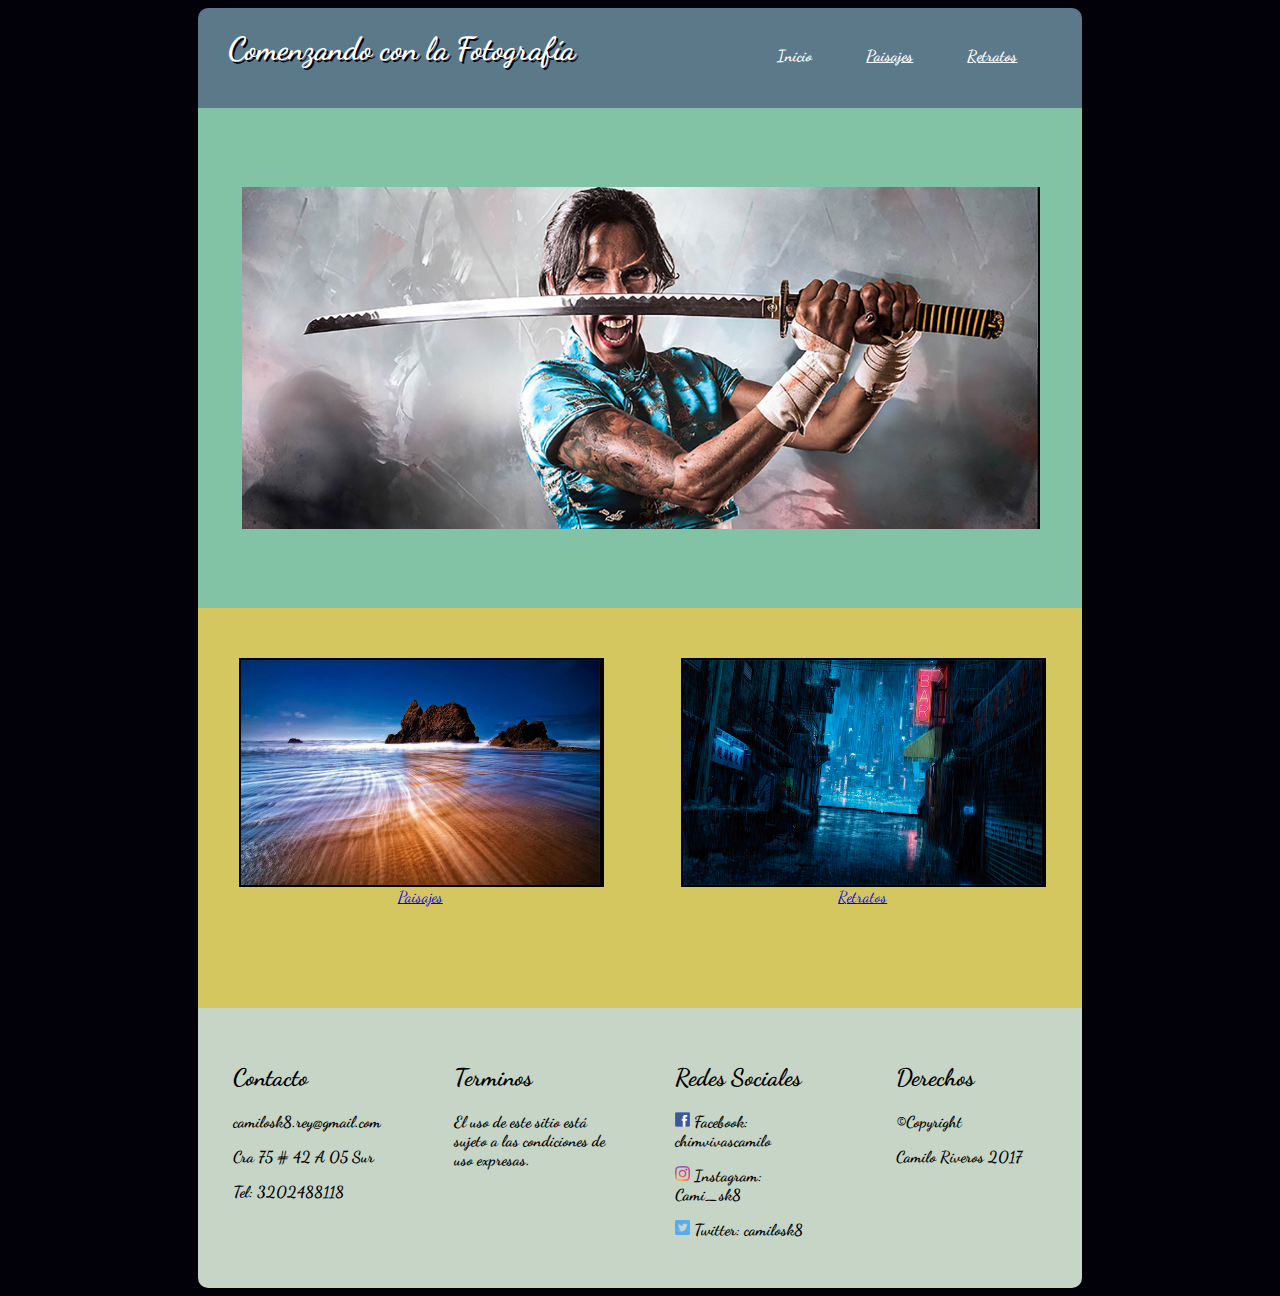
==== commit 682400b8: "23-07-2017" ====
--- a/index.html
+++ b/index.html
@@ -1,7 +1,7 @@
 <html>
 <head>
 	<title>Fotografia</title>
-	<link href="https://fonts.googleapis.com/css?family=Oswald" rel="stylesheet">
+	<link href="https://fonts.googleapis.com/css?family=Dancing+Script" rel="stylesheet">
 	<link rel="stylesheet" href="css/estilos.css">
 	<meta charset="utf-8">
 </head>
@@ -14,19 +14,20 @@
 		</div>
 		<div class="navbar">
 		    <ul>
-		        <li><a class="inicio" href="index.html">Inicio</a></li>
-		        <li><a class="" href="paisajes.html">Paisajes</a></li>
-		        <li><a class="" href="retratos.html">Retratos</a></li>
+		        <li><a class="inicio" href="index.html"><b>Inicio</b></a></li>
+		        <li><a class="" href="paisajes.html"><b>Paisajes</b></a></li>
+		        <li><a class="" href="retratos.html"><b>Retratos</b></a></li>
 		    </ul>
 		</div>
 	</header>
 
 	<section id="contenido">
-
 		<div class="slyder">
 			<img src="imagenes/1slyder.jpg">
 		</div>
+	</section>
 
+	<aside>
 		<div class="paisajesyretratos">
 			<div id="paisajes-index">
 				<img src="imagenes/imagen1.jpg" >
@@ -37,51 +38,43 @@
 				<a href="retratos.html">Retratos</a>
 			</div>
 		</div>
-	</section>
+	</aside>
 
 	<footer>
-		<section id="disponible">
-			<div class="pie">
-				<div>
-					<h1>
-		        		Contacto
-		        	</h1>
-		        	<p>camilosk8.rey@gmail.com</p>
-		        	<p>Cra 75 # 42 A 05 Sur</p>
-		        	<p>Tel: 3202488118</p>
-				</div>
-				<div>
-					<h1>
-		        		Terminos
-		        	</h1>
-		        	<p>El uso de este sitio está sujeto a las condiciones de uso expresas. </p>
-				</div>
-				<div>
-					<h1>
-		        		Redes Sociales
-		        	</h1>
+		<div class="pie">
+			<div>
+				<h2><b>Contacto</b></h2>
+	        	<p><b>camilosk8.rey@gmail.com</b></p>
+	        	<p><b>Cra 75 # 42 A 05 Sur</b></p>
+	        	<p><b>Tel: 3202488118</b></p>
+			</div>
 
-		        	<p><img class="redessociales" src="imagenes/face.png"> Facebook: chimvivascamilo
-		        	</p>
+			<div>
+				<h2><b>Terminos</b></h2>
+	        	<p><b>El uso de este sitio está sujeto a las condiciones de uso expresas.</b></p>
+			</div>
 
-		        	<p>
-		        		<img class="redessociales" src="imagenes/inst.png"> Instagram: Cami_sk8
-		        	</p>
+			<div>
+				<p>
+				<h2><b>Redes Sociales</b></h2>
+	        	</p>
+	        	<p>
+	        	<img class="redessociales" src="imagenes/face.png"><b> Facebook: chimvivascamilo</b>
+	        	</p>
+	        	<p>
+	        		<img class="redessociales" src="imagenes/inst.png"><b> Instagram: Cami_sk8</b>
+	        	</p>
+	        	<p>
+	        		<img class="redessociales" src="imagenes/twit.png"><b> Twitter: camilosk8</b>
+	        	</p>
+			</div>
 
-		        	<p>
-		        		<img class="redessociales" src="imagenes/twit.png"> Twitter: camilosk8
-		        	</p>
-
-				</div>
-				<div>
-		        	<h1>
-		        		Derechos
-		        	</h1>
-		        	<p>©Copyright</p>
-		        	<p>Camilo Riveros 2017</p>
-				</div>
+			<div>
+	        	<h2><b>Derechos</b></h2>
+	        	<p><b>©Copyright</b></p>
+	        	<p><b>Camilo Riveros 2017</b></p>
 			</div>
-		</section>
+		</div>
 	</footer>
 </body>
 </html>--- a/css/estilos.css
+++ b/css/estilos.css
@@ -1,7 +1,7 @@
 body {
 	background: #02010a;
 	color: white;
-	font-family: 'Oswald', sans-serif;
+	font-family: 'Dancing Script', cursive;
 	animation-duration: 3s;
 	animation-name: slidein;
 }
@@ -25,22 +25,24 @@
 	width: 70%;
 	height: 100px;
 	border-radius: 10px 10px 0px 0px; 
-
-}
-
-.texto1{
+}
+
+.texto1{	
 	padding-left: 30px;
+	padding-top: 22px;
 	float: left;
 }
 
 .texto1 h1{
+	display: inline;
 	text-shadow: 2px 2px #02010a;
 }
 
 .navbar{
-	padding-top: 20px;
+	padding-right: 15px;
+	padding-top: 22px;
+	display: inline;
 	float: right;
-	text-align: right;
 }
 
 .inicio {
@@ -76,32 +78,45 @@
 	text-decoration: none;
 }
 
-#contenido {
-	margin: auto;
-	border: 1px;
-	display: flex;
-	flex-direction: column;
-}
-
-#contenido .slyder{
+/* ------------------------------ header ------------------------------*/
+
+/* ------------------------------ section ------------------------------*/
+
+section {
+	background: #82c3a6;
+	width: 70%;
+	margin: auto;
+	height: 500px;
+	display: flex;
+}
+
+#contenido{
+
+}
+
+#contenido div {
+	margin: auto;
+	padding: auto;
+}
+
+#contenido div img{
+	display: inline;
+	width: 100%;
 	box-shadow: 2px 0px #02010a;
+}
+
+.slyder{
+	width: 90%;
+}
+
+/* ------------------------------section ------------------------------*/
+
+/* ------------------------------aside ------------------------------*/
+
+.paisajesyretratos{
 	margin: auto;
 	width: 70%;
-	display: inline;
-	background: #82c3a6;
-}
-
-#contenido .slyder img{
-
-	padding-top: 20px;
-	padding-bottom: 20px;
-	margin: 1em 9%;
-}
-
-.paisajesyretratos{
-	margin: auto;
-	width: 70%;
-	height: 415px;
+	height: 400px;
 	background-color: #d5c75f;
 	display: flex;
 }
@@ -118,17 +133,17 @@
 
 .paisajesyretratos div img{
 	display: inline;
-	width: 500px;
+	width: 90%;
 }
 
 div img[src$="imagen1.jpg"]{
 	border: 2px solid black;
-	box-shadow: 2px 0px #82c3a6;
+	box-shadow: 2px 0px #02010a;
 }
 
 div img[src$="imagen2.jpg"]{
 	border: 2px solid black;
-	box-shadow: 2px 0px #82c3a6;
+	box-shadow: 2px 0px #02010a;
 }
 
 #paisajes-index{
@@ -191,45 +206,235 @@
 	}
 }
 
+.paisajesyretratos-paisajes{
+	margin: auto;
+	width: 70%;
+	background-color: #d5c75f;
+	display: flex;
+}
+
+.paisajesyretratos-paisajes div{
+	padding-top: 20px;
+	padding-bottom: 20px;
+	margin: auto;
+	width: 30%;
+}
+
+.paisajesyretratos-paisajes div img{
+	margin: auto;
+	width: 100%;
+}
+
+.paisajesyretratos-paisajes2{
+	margin: auto;
+	width: 70%;
+	background-color: #d5c75f;
+	display: flex;
+}
+
+.paisajesyretratos-paisajes2 div{
+	padding-top: 20px;
+	padding-bottom: 20px;
+	margin: auto;
+	width: 30%;
+}
+
+.paisajesyretratos-paisajes2 div img{
+	margin: auto;
+	width: 100%;
+}
+
+#paisajes-paisajes1{
+	-webkit-filter: blur(10px);
+	filter: blur(10px);
+}
+
+#paisajes-paisajes2{
+	-webkit-filter: grayscale(100%);
+	filter: grayscale(100%);
+}
+
+#paisajes-paisajes3{
+	-webkit-filter: sepia(90%);
+	filter: sepia(90%);
+}
+
+#paisajes-paisajes4{
+	-webkit-filter: grayscale(100%);
+	filter: grayscale(100%);
+}
+
+#paisajes-paisajes5{
+	
+}
+
+#paisajes-paisajes6{
+	-webkit-filter: grayscale(100%);
+	filter: grayscale(100%);
+}
+
+/* ------------------------------ aside ------------------------------*/
+
 footer {
-	color: #5b7989;
-	text-align: center;
-}
-
-#disponible {
+	background-color: #C6d5c5;
+	color: #000000;
+	width: 70%;
+	margin: auto;
+	height: 280px;	
+	display: flex;
 	border-radius: 0px 0px 10px 10px;
-	list-style: none;
-	display: flex;
-	flex-direction: column;
-	margin: auto;
-	width: 70%;
-	background-color: #C6d5c5;
-}
-
-#disponible .pie {
-	position: relative;
+}
+
+.pie {
+	text-align: left;
+	margin: 0 auto;
 	display: flex;
 	flex-direction: row;
 }
 
-#disponible .pie > div {
-	text-align: center;
+.pie div {
 	width: 25%;
+	padding: 25px;
+	margin: 10px;
 }
 
 .redessociales {
 	width: 15px;
 }
-/*-----paisajes-------*/
-
-.paisajesyretratos-paisajes{
-	margin: auto;
-	width: 70%;
+
+
+/* ----------------------------------------------------------------------
+
+------------------------------------------------------------------------
+
+-----------------------------------------------------------------------*/
+
+
+@media (max-width: 1050px) {
+	body {
+	background: #02010a;
+	color: white;
+	font-family: 'Dancing Script', cursive;
+	animation-duration: 3s;
+	animation-name: slidein;
+	}
+
+	@keyframes slidein {
+	0% {
+	margin-top: 100%;
+	width: 100%;
+	}
+
+	60% {
+	margin-top: -5%;
+	width: 100%;
+	}
+	}
+
+	header{
+	display: block;
+	margin: auto;
+	background-color: #5b7989;
+	width: 100%;
+	height: 140px;
+	border-radius: 10px 10px 0px 0px; 
+	}
+
+	.texto1{
+	padding-left: 30px;
+	padding-top: 22px;
+	float: left;
+	}
+
+	.texto1 h1{
+	width: 90%;
+	display: inline;
+	text-shadow: 2px 2px #02010a;
+	}
+
+	.navbar{
+	padding-right: 15px;
+	padding-top: 22px;
+	display: inline;
+	float: right;
+	}
+
+	.inicio {
+	text-decoration: none;
+	}
+
+	.paisajes {
+	text-decoration: none;
+	}
+
+	.retratos {
+	text-decoration: none;
+	}
+
+	.navbar ul li{
+	padding-right: 50px;
+	display: inline;
+	list-style:none;
+	}
+
+	.navbar ul li a{
+	}
+
+	.navbar ul li a:link{
+	color: white;
+	}
+
+	.navbar ul li a:visited{
+	color: white;
+	}
+
+	.navbar ul li a:hover{
+	text-decoration: none;
+	}
+
+	/* ------------------------------ header ------------------------------*/
+
+	/* ------------------------------ section ------------------------------*/
+
+	section {
+	background: #82c3a6;
+	width: 100%;
+	margin: auto;
+	height: 400px;
+	display: flex;
+	}
+
+	#contenido{
+	}
+
+	#contenido div {
+	margin: auto;
+	padding: auto;
+	}
+
+	#contenido div img{
+	display: inline;
+	width: 100%;
+	box-shadow: 2px 0px #02010a;
+	}
+
+	.slyder{
+	width: 90%;
+	}
+
+	/* ------------------------------section ------------------------------*/
+
+	/* ------------------------------aside ------------------------------*/
+
+	.paisajesyretratos{
+	margin: auto;
+	width: 100%;
+	height: 300px;
 	background-color: #d5c75f;
 	display: flex;
-}
-
-.paisajesyretratos-paisajes > div {
+	}
+
+	.paisajesyretratos > div {
 	text-align: center;
 	padding-top: 40px;
 	padding-right: 10px;
@@ -237,641 +442,485 @@
 	padding-bottom: 20px;  
 	margin: 10px;
 	width: 50%;
-}
-
-.paisajesyretratos-paisajes div img{
-	display: inline;
-	width: 300px;
-}
-
-.paisajesyretratos-paisajes2{
-	margin: auto;
-	width: 70%;
+	}
+
+	.paisajesyretratos div img{
+	display: inline;
+	width: 90%;
+	}
+
+	div img[src$="imagen1.jpg"]{
+	border: 2px solid black;
+	box-shadow: 2px 0px #02010a;
+	}
+
+	div img[src$="imagen2.jpg"]{
+	border: 2px solid black;
+	box-shadow: 2px 0px #02010a;
+	}
+
+	#paisajes-index{
+	animation-name: out;
+	animation-name: imagen1-animacion-out;
+	transition: 1s;
+	}
+
+	#paisajes-index:hover{
+	animation-name: imagen1-animacion-in;
+	-ms-transform: rotate(10deg); /* IE 9 */
+	-webkit-transform: rotate(10deg); /* Safari */
+	transform: rotate( 10deg);
+	transition: 1s;
+	}
+
+	@keyframes
+	imagen1-animacion-in {
+	to {
+	-ms-transform: rotate(10deg); /* IE 9 */
+	-webkit-transform: rotate(10deg); /* Safari */
+	transform: rotate(10deg);
+	}
+	}
+
+	@keyframes
+	imagen1-animacion-out {
+	to {
+		transform: rotate(0deg);
+	}
+	}
+
+	#retratos-index{
+	animation-name: out;
+	animation-name: imagen2-animacion-out;
+	transition: 1s;
+	}
+
+	#retratos-index:hover{
+	animation-name: imagen2-animacion-in;
+	-ms-transform: translate( 20px, -5px); /* IE 9 */
+	-webkit-transform: translate( 20px, -5px); /* Safari */
+	transform: translate( 20px, -5px);
+	transition: 1s;
+	}
+
+	@keyframes
+	imagen2-animacion-in {
+	to {
+		-ms-transform: translate( 20px, -5px); /* IE 9 */
+		-webkit-transform: translate( 20px, -5px); /* Safari */
+		transform: translate( 5px, 20px);
+	}
+	}
+
+	@keyframes
+	imagen2-animacion-out {
+	to {
+		transform: translate();
+	}
+	}
+
+	.paisajesyretratos-paisajes{
+	margin: auto;
+	width: 100%;
 	background-color: #d5c75f;
 	display: flex;
-}
-
-.paisajesyretratos-paisajes2 > div {
-	text-align: center;
-	padding-top: 40px;
-	padding-right: 10px;
-	padding-left: 13px;
-	padding-bottom: 20px;  
-	margin: 10px;
-	width: 50%;
-}
-
-.paisajesyretratos-paisajes2 div img{
-	display: inline;
-	width: 300px;
-}
-
-#paisajes-paisajes1{
+	}
+
+	.paisajesyretratos-paisajes div{
+	padding-top: 20px;
+	padding-bottom: 20px;
+	margin: auto;
+	width: 30%;
+	}
+
+	.paisajesyretratos-paisajes div img{
+	margin: auto;
+	width: 100%;
+	}
+
+	.paisajesyretratos-paisajes2{
+	margin: auto;
+	width: 100%;
+	background-color: #d5c75f;
+	display: flex;
+	}
+
+	.paisajesyretratos-paisajes2 div{
+	padding-top: 20px;
+	padding-bottom: 20px;
+	margin: auto;
+	width: 30%;
+	}
+
+	.paisajesyretratos-paisajes2 div img{
+	margin: auto;
+	width: 100%;
+	}
+
+	#paisajes-paisajes1{
 	-webkit-filter: blur(10px);
 	filter: blur(10px);
-}
-
-#paisajes-paisajes2{
+	}
+
+	#paisajes-paisajes2{
 	-webkit-filter: grayscale(100%);
 	filter: grayscale(100%);
-}
-
-#paisajes-paisajes3{
+	}
+
+	#paisajes-paisajes3{
 	-webkit-filter: sepia(90%);
 	filter: sepia(90%);
-}
-
-#paisajes-paisajes4{
+	}
+
+	#paisajes-paisajes4{
 	-webkit-filter: grayscale(100%);
 	filter: grayscale(100%);
-}
-
-#paisajes-paisajes5{
-	
-}
-
-#paisajes-paisajes6{
+	}
+
+	#paisajes-paisajes5{
+
+	}
+
+	#paisajes-paisajes6{
 	-webkit-filter: grayscale(100%);
 	filter: grayscale(100%);
-}
-
-/*-------------------------------------------------------------*/
-
-@media (max-width: 900px) {
+	}
+
+	/* ------------------------------ aside ------------------------------*/
+
+	/* ------------------------------ footer ------------------------------*/
+
+	footer {
+	background-color: #C6d5c5;
+	color: #000000;
+	width: 100%;
+	margin: auto;
+	height: 280px;	
+	display: flex;
+	border-radius: 0px 0px 10px 10px;
+	}
+
+	.pie {
+	text-align: left;
+	margin: 0 auto;
+	display: flex;
+	flex-direction: row;
+	}
+
+	.pie div {
+	width: 25%;
+	padding: 15px;
+	margin: 10px;
+	}
+
+	.redessociales {
+	width: 15px;
+	}
+}
+
+/* ----------------------------------------------------------------------
+
+------------------------------------------------------------------------
+
+-----------------------------------------------------------------------*/
+
+@media (max-width: 450px) {
 	body {
-		background: #02010a;
-		color: white;
-		font-family: 'Oswald', sans-serif;
-	}
+	background: #02010a;
+	color: white;
+	font-family: 'Dancing Script', cursive;
+	animation-duration: 3s;
+	animation-name: slidein;
+	}
+
+	@keyframes slidein {
+	0% {
+	margin-top: 100%;
+	width: 100%;
+	}
+
+	60% {
+	margin-top: -5%;
+	width: 100%;
+	}
+}
 
 	header{
-		display: block;
-	    margin: auto;
-		background-color: #5b7989;
-		width: 100%;
-		height: 100px;
-		border-radius: 10px 10px 0px 0px; 
-	}
-
-	.texto1{
-		padding-left: 30px;
-		float: left;
+	display: block;
+	margin: auto;
+	background-color: #5b7989;
+	width: 100%;
+	height: 180px;
+	border-radius: 10px 10px 0px 0px; 
+	}
+
+	.texto1{	
+	width: 80%;
+	text-align: center;
+	margin: auto;
 	}
 
 	.texto1 h1{
-		text-shadow: 2px 2px #02010a;
+	text-shadow: 2px 2px #02010a;
 	}
 
 	.navbar{
-		padding-top: 20px;
-		float: right;
-		text-align: right;
+	text-align: center;
+	display: inline;	
 	}
 
 	.inicio {
-		text-decoration: none;
+	text-decoration: none;
 	}
 
 	.paisajes {
-		text-decoration: none;
+	text-decoration: none;
 	}
 
 	.retratos {
-		text-decoration: none;
+	text-decoration: none;
 	}
 
 	.navbar ul li{
-		padding-right: 50px;
-		display: inline;
-		list-style:none;
+	padding-right: 40px;
+
+	display: inline;
+	list-style:none;
 	}
 
 	.navbar ul li a{
 	}
 
 	.navbar ul li a:link{
-		color: white;
+	color: white;
 	}
 
 	.navbar ul li a:visited{
-		color: white;
+	color: white;
 	}
 
 	.navbar ul li a:hover{
-		text-decoration: none;
-	}
-
-	#contenido {
-		margin: auto;
-		border: 1px;
-		display: flex;
-		flex-direction: column;
-	}
-
-	#contenido .slyder{
-		box-shadow: 2px 0px #02010a;
-		margin: auto;
-		width: 100%;
-		display: inline;
-		background: #82c3a6;
-		flex-direction: column;
-	}
-
-	#contenido .slyder img{
-		width: 620px;
-		padding-top: 20px;
-		padding-bottom: 20px;
-		margin: 1em 9%;
-	}
+	text-decoration: none;
+	}
+
+	/* ------------------------------ header ------------------------------*/
+
+	/* ------------------------------ section ------------------------------*/
+
+	section {
+	background: #82c3a6;
+	width: 100%;
+	margin: auto;
+	height: 200px;
+	display: flex;
+	}
+
+	#contenido{
+	}
+
+	#contenido div {
+	margin: auto;
+	padding: auto;
+	}
+
+	#contenido div img{
+	display: inline;
+	width: 100%;
+	box-shadow: 2px 0px #02010a;
+	}
+
+	.slyder{
+	width: 87%;
+	}
+
+	/* ------------------------------section ------------------------------*/
+
+	/* ------------------------------aside ------------------------------*/
 
 	.paisajesyretratos{
-		margin: auto;
-		width: 100%;
-		height: 880px;
-		background-color: #d5c75f;
-		display: inline-block;
+	margin: auto;
+	width: 100%;
+	height: 620px;
+	background-color: #d5c75f;
+	display: inline-block;
 	}
 
 	.paisajesyretratos > div {
-		padding-left: 110px;
-		text-align: center;
-		margin: 10px;
-	} 
+	text-align: center;
+	width: 83%;
+	}
 
 	.paisajesyretratos div img{
-		width: 500px;
-	}
-
-	.paisajesyretratos #paisajes-index {
-		flex-direction: column;
-	}
-
-	.paisajesyretratos #retratos-index {
-		flex-direction: column;
+	display: inline;
+	width: 100%;
 	}
 
 	div img[src$="imagen1.jpg"]{
-		border: 2px solid black;
-		box-shadow: 2px 0px #82c3a6;
+	border: 2px solid black;
+	box-shadow: 2px 0px #02010a;
 	}
 
 	div img[src$="imagen2.jpg"]{
-		border: 2px solid black;
-		box-shadow: 2px 0px #82c3a6;
+	border: 2px solid black;
+	box-shadow: 2px 0px #02010a;
 	}
 
 	#paisajes-index{
-		animation-name: out;
-		animation-name: imagen1-animacion-out;
-		transition: 1s;
+	animation-name: out;
+	animation-name: imagen1-animacion-out;
+	transition: 1s;
 	}
 
 	#paisajes-index:hover{
-		animation-name: imagen1-animacion-in;
-		-ms-transform: rotate(10deg); /* IE 9 */
-		-webkit-transform: rotate(10deg); /* Safari */
-		transform: rotate( 10deg);
-		transition: 1s;
+	animation-name: imagen1-animacion-in;
+	-ms-transform: rotate(10deg); /* IE 9 */
+	-webkit-transform: rotate(10deg); /* Safari */
+	transform: rotate( 10deg);
+	transition: 1s;
 	}
 
 	@keyframes
 	imagen1-animacion-in {
-		to {
-		-ms-transform: rotate(10deg); /* IE 9 */
-		-webkit-transform: rotate(10deg); /* Safari */
-		transform: rotate(10deg);
-		}
+	to {
+	-ms-transform: rotate(10deg); /* IE 9 */
+	-webkit-transform: rotate(10deg); /* Safari */
+	transform: rotate(10deg);
+	}
 	}
 
 	@keyframes
 	imagen1-animacion-out {
-		to {
-			transform: rotate(0deg);
-		}
+	to {
+		transform: rotate(0deg);
+	}
 	}
 
 	#retratos-index{
-		animation-name: out;
-		animation-name: imagen2-animacion-out;
-		transition: 1s;
+	animation-name: out;
+	animation-name: imagen2-animacion-out;
+	transition: 1s;
 	}
 
 	#retratos-index:hover{
-		animation-name: imagen2-animacion-in;
-		-ms-transform: translate( 20px, -5px); /* IE 9 */
-	    -webkit-transform: translate( 20px, -5px); /* Safari */
-		transform: translate( 20px, -5px);
-		transition: 1s;
+	animation-name: imagen2-animacion-in;
+	-ms-transform: translate( 20px, -5px); /* IE 9 */
+	-webkit-transform: translate( 20px, -5px); /* Safari */
+	transform: translate( 20px, -5px);
+	transition: 1s;
 	}
 
 	@keyframes
 	imagen2-animacion-in {
-		to {
-			-ms-transform: translate( 20px, -5px); /* IE 9 */
-			-webkit-transform: translate( 20px, -5px); /* Safari */
-			transform: translate( 5px, 20px);
-		}
+	to {
+		-ms-transform: translate( 20px, -5px); /* IE 9 */
+		-webkit-transform: translate( 20px, -5px); /* Safari */
+		transform: translate( 5px, 20px);
+	}
 	}
 
 	@keyframes
 	imagen2-animacion-out {
-		to {
-			transform: translate();
-		}
-	}
-
-	footer {
-		color: #5b7989;
-		text-align: center;
-	}
-
-	#disponible {
-		border-radius: 0px 0px 10px 10px;
-		list-style: none;
-		display: flex;
-		flex-direction: column;
-		margin: auto;
-		width: 100%;
-		background-color: #C6d5c5;
-	}
-
-	#disponible .pie {
-		position: relative;
-		display: flex;
-		flex-direction: row;
-	}
-
-	#disponible .pie > div {
-		text-align: center;
-		width: 25%;
-	}
-
-	.redessociales {
-		width: 15px;
-	}
+	to {
+		transform: translate();
+	}
+	}
+
 	.paisajesyretratos-paisajes{
 	margin: auto;
 	width: 100%;
 	background-color: #d5c75f;
-	display: flex;
-	}
-
-	.paisajesyretratos-paisajes > div {
-		text-align: center;
-		padding-top: 40px;
-		padding-right: 10px;
-		padding-left: 13px;
-		padding-bottom: 20px;  
-		margin: 10px;
-		width: 50%;
+	display: block;
+	}
+
+	.paisajesyretratos-paisajes div{
+	padding-top: 20px;
+	padding-bottom: 20px;
+	margin: auto;
+	width: 80%;
 	}
 
 	.paisajesyretratos-paisajes div img{
-		display: inline;
-		width: 200px;
+	margin: auto;
+	width: 100%;
 	}
 
 	.paisajesyretratos-paisajes2{
-		margin: auto;
-		width: 100%;
-		background-color: #d5c75f;
-		display: flex;
-	}
-
-	.paisajesyretratos-paisajes2 > div {
-		text-align: center;
-		padding-top: 40px;
-		padding-right: 10px;
-		padding-left: 13px;
-		padding-bottom: 20px;  
-		margin: 10px;
-		width: 50%;
+	margin: auto;
+	width: 100%;
+	background-color: #d5c75f;
+	display: block;
+	}
+
+	.paisajesyretratos-paisajes2 div{
+	padding-top: 20px;
+	padding-bottom: 20px;
+	margin: auto;
+	width: 80%;
 	}
 
 	.paisajesyretratos-paisajes2 div img{
-		display: inline;
-		width: 200px;
+	margin: auto;
+	width: 100%;
 	}
 
 	#paisajes-paisajes1{
-		-webkit-filter: blur(10px);
-		filter: blur(10px);
-	}
-
-	#paisajes-paisajes2{
-		-webkit-filter: grayscale(100%);
-		filter: grayscale(100%);
-	}
-
-	#paisajes-paisajes3{
-		-webkit-filter: sepia(90%);
-		filter: sepia(90%);
-	}
-
-	#paisajes-paisajes4{
-		-webkit-filter: grayscale(100%);
-		filter: grayscale(100%);
-	}
-
-	#paisajes-paisajes5{
-		
-	}
-
-	#paisajes-paisajes6{
-		-webkit-filter: grayscale(100%);
-		filter: grayscale(100%);
-	}
-}
-
-
-
-
-/*------------------------------------------------------------------------------*/
-
-@media (max-width: 480px) {
-	body {
-		background: #02010a;
-		color: white;
-		font-family: 'Oswald', sans-serif;
-	}
-
-	header{
-		display: block;
-	    margin: auto;
-		background-color: #5b7989;
-		width: 100%;
-		height: 180px;
-		border-radius: 10px 10px 0px 0px; 
-	}
-
-	.texto1{
-		padding-left: 30px;
-		float: left;
-	}
-
-	.texto1 h1{
-		text-shadow: 2px 2px #02010a;
-	}
-
-	.navbar{
-		padding-right: 80px;
-		padding-top: 20px;
-	}
-
-	.inicio {
-		text-decoration: none;
-	}
-
-	.paisajes {
-		text-decoration: none;
-	}
-
-	.retratos {
-		text-decoration: none;
-	}
-
-	.navbar ul li{
-		padding: 20px;
-		display: inline;
-		list-style: none;
-	}
-
-	.navbar ul li a{
-	}
-
-	.navbar ul li a:link{
-		color: white;
-	}
-
-	.navbar ul li a:visited{
-		color: white;
-	}
-
-	.navbar ul li a:hover{
-		text-decoration: none;
-	}
-
-	#contenido {
-		margin: auto;
-		border: 1px;
-		display: flex;
-		flex-direction: column;
-	}
-
-	#contenido .slyder{
-		box-shadow: 2px 0px #02010a;
-		margin: auto;
-		width: 100%;
-		display: inline;
-		background: #82c3a6;
-		flex-direction: column;
-	}
-
-	#contenido .slyder img{
-		width: 90%;
-		padding-top: 20px;
-		padding-bottom: 20px;
-		margin: 0.5em 5%;
-	}
-
-	.paisajesyretratos{
-		margin: auto;
-		width: 100%;
-		height: 700px;
-		background-color: #d5c75f;
-		display: inline-block;
-	}
-
-	.paisajesyretratos > div {
-		text-align: center;
-		padding-top: 40px;
-		padding-right: 10px;
-		padding-left: 13px;
-		padding-bottom: 20px;  
-		margin: 10px;
-		width: 50%;
-	}
-
-	.paisajesyretratos div img{
-		display: inline;
-		width: 370px;
-	}
-
-	div img[src$="imagen1.jpg"]{
-		border: 2px solid black;
-		box-shadow: 2px 0px #82c3a6;
-	}
-
-	div img[src$="imagen2.jpg"]{
-		border: 2px solid black;
-		box-shadow: 2px 0px #82c3a6;
-	}
-
-	#paisajes-index{
-		animation-name: out;
-		animation-name: imagen1-animacion-out;
-		transition: 1s;
-	}
-
-	#paisajes-index:hover{
-		animation-name: imagen1-animacion-in;
-		-ms-transform: rotate(10deg); /* IE 9 */
-		-webkit-transform: rotate(10deg); /* Safari */
-		transform: rotate( 10deg);
-		transition: 1s;
-	}
-
-	@keyframes
-	imagen1-animacion-in {
-		to {
-		-ms-transform: rotate(10deg); /* IE 9 */
-		-webkit-transform: rotate(10deg); /* Safari */
-		transform: rotate(10deg);
-		}
-	}
-
-	@keyframes
-	imagen1-animacion-out {
-		to {
-			transform: rotate(0deg);
-		}
-	}
-
-	#retratos-index{
-		animation-name: out;
-		animation-name: imagen2-animacion-out;
-		transition: 1s;
-	}
-
-	#retratos-index:hover{
-		animation-name: imagen2-animacion-in;
-		-ms-transform: translate( 20px, -5px); /* IE 9 */
-	    -webkit-transform: translate( 20px, -5px); /* Safari */
-		transform: translate( 20px, -5px);
-		transition: 1s;
-	}
-
-	@keyframes
-	imagen2-animacion-in {
-		to {
-			-ms-transform: translate( 20px, -5px); /* IE 9 */
-			-webkit-transform: translate( 20px, -5px); /* Safari */
-			transform: translate( 5px, 20px);
-		}
-	}
-
-	@keyframes
-	imagen2-animacion-out {
-		to {
-			transform: translate();
-		}
-	}
-
-	footer {
-		color: #5b7989;
-		text-align: center;
-		flex-direction: column;
-	}
-
-	#disponible {
-		border-radius: 0px 0px 10px 10px;
-		list-style: none;
-		display: flex;
-		flex-direction: column;
-		margin: auto;
-		width: 100%;
-		background-color: #C6d5c5;
-	}
-
-	#disponible .pie {
-		padding-left: 170px;
-		position: relative;
-		display: inline-block;
-		flex-direction: row;
-	}
-
-	#disponible .pie > div {
-		text-align: center;
-		width: 25%;
-	}
-
-	.redessociales {
-		width: 15px;
-	}
-	
-	.paisajesyretratos-paisajes{
-	margin: auto;
-	width: 100%;
-	background-color: #d5c75f;
-	display: inline-block;
-}
-
-.paisajesyretratos-paisajes > div {
-	text-align: center;
-	padding-top: 40px;
-	padding-right: 10px;
-	padding-left: 40px;
-	padding-bottom: 20px;  
-	margin: 10px;
-	width: 50%;
-}
-
-.paisajesyretratos-paisajes div img{
-	display: inline;
-	width: 300px;
-}
-
-.paisajesyretratos-paisajes2{
-	margin: auto;
-	width: 100%;
-	background-color: #d5c75f;
-	display: inline-block;
-}
-
-.paisajesyretratos-paisajes2 > div {
-	text-align: center;
-	padding-top: 40px;
-	padding-right: 10px;
-	padding-left: 40px;
-	padding-bottom: 20px;  
-	margin: 10px;
-	width: 50%;
-}
-
-.paisajesyretratos-paisajes2 div img{
-	display: inline;
-	width: 300px;
-}
-
-#paisajes-paisajes1{
 	-webkit-filter: blur(10px);
 	filter: blur(10px);
-}
-
-#paisajes-paisajes2{
+	}
+
+	#paisajes-paisajes2{
 	-webkit-filter: grayscale(100%);
 	filter: grayscale(100%);
-}
-
-#paisajes-paisajes3{
+	}
+
+	#paisajes-paisajes3{
 	-webkit-filter: sepia(90%);
 	filter: sepia(90%);
-}
-
-#paisajes-paisajes4{
+	}
+
+	#paisajes-paisajes4{
 	-webkit-filter: grayscale(100%);
 	filter: grayscale(100%);
-}
-
-#paisajes-paisajes5{
-	
-}
-
-#paisajes-paisajes6{
+	}
+
+	#paisajes-paisajes5{
+
+	}
+
+	#paisajes-paisajes6{
 	-webkit-filter: grayscale(100%);
 	filter: grayscale(100%);
-}
-
-}
-
-
+	}
+
+	/* ------------------------------ aside ------------------------------*/
+
+	/* ------------------------------ footer ------------------------------*/
+
+	footer {
+	background-color: #C6d5c5;
+	color: #000000;
+	width: 100%;
+	margin: auto;
+	height: 770px;	
+	display: flex;
+	border-radius: 0px 0px 10px 10px;
+	}
+
+	.pie {
+	text-align: left;
+	padding-left: 20px; 
+	display: flex;
+	flex-direction: column;
+	}
+
+	.pie div {
+	width: 80%;
+	padding: 10px;
+	margin: 10px;
+	}
+
+	.redessociales {
+	width: 15px;
+	}
+}
+
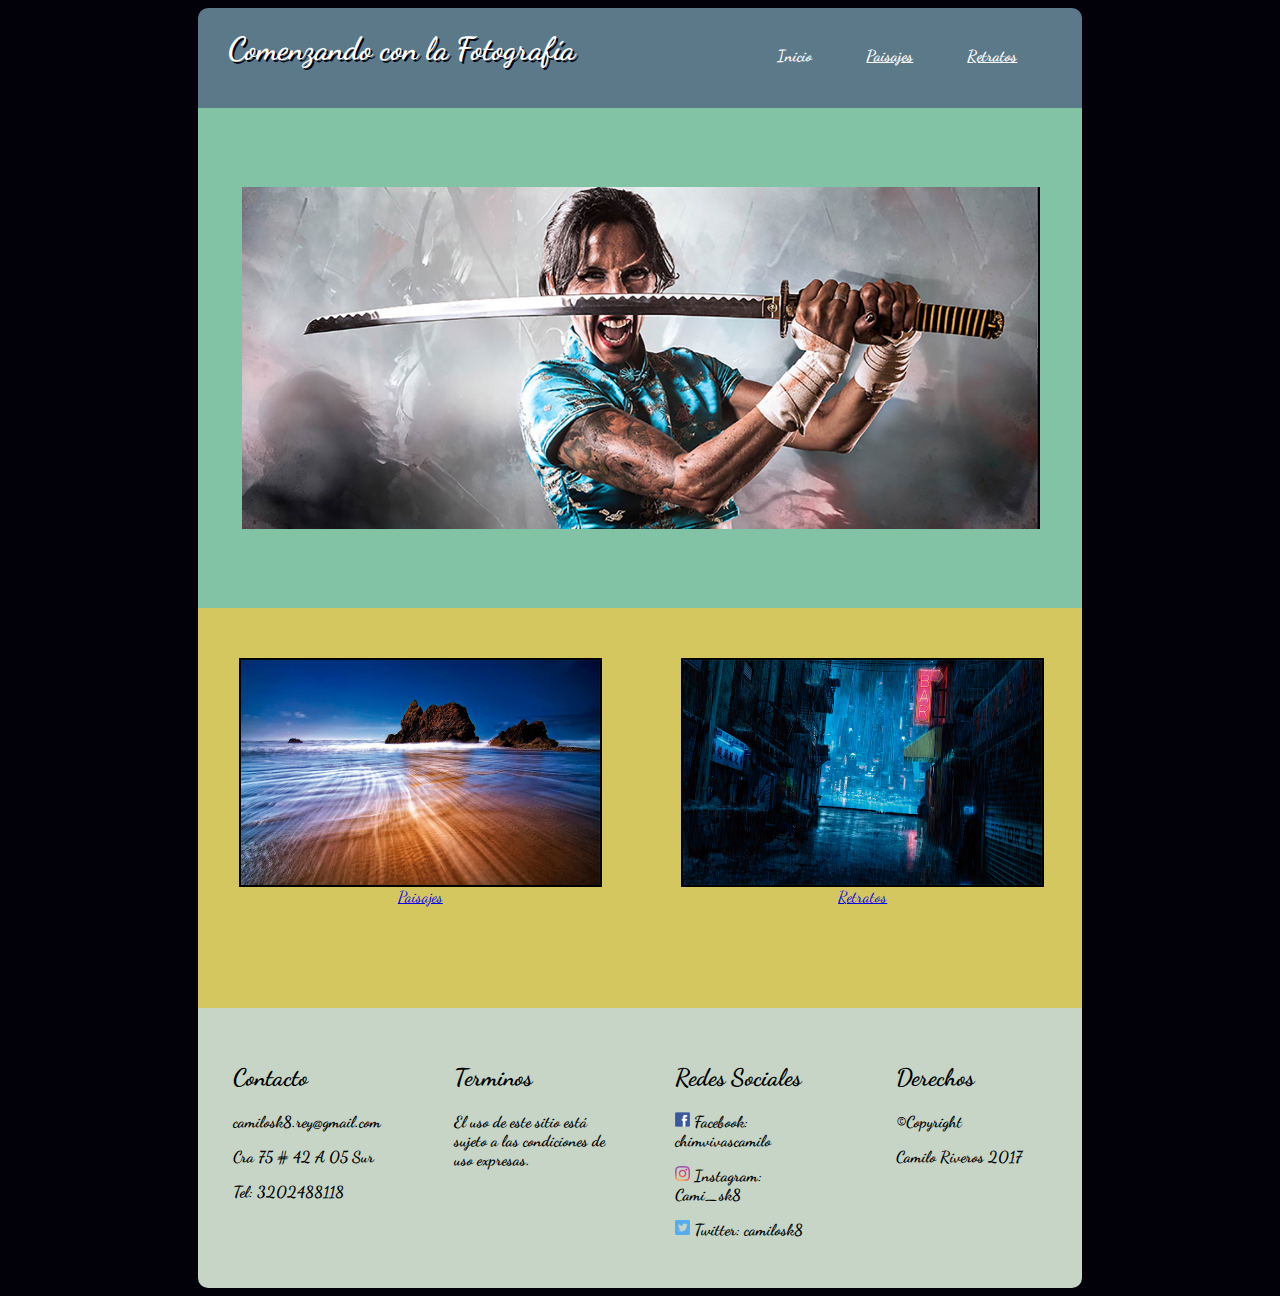
==== commit 15c0103b: "23-07-2017" ====
--- a/index.html
+++ b/index.html
@@ -30,12 +30,14 @@
 	<aside>
 		<div class="paisajesyretratos">
 			<div id="paisajes-index">
-				<img src="imagenes/imagen1.jpg" >
-				<a href="paisajes.html">Paisajes</a>
+				<a href="paisajes.html">
+				<img src="imagenes/imagen1.jpg">
+				Paisajes</a>
 			</div>
 			<div id="retratos-index">
+				<a href="retratos.html">
 				<img src="imagenes/imagen2.jpg" >
-				<a href="retratos.html">Retratos</a>
+				Retratos</a>
 			</div>
 		</div>
 	</aside>
--- a/css/estilos.css
+++ b/css/estilos.css
@@ -90,10 +90,6 @@
 	display: flex;
 }
 
-#contenido{
-
-}
-
 #contenido div {
 	margin: auto;
 	padding: auto;
@@ -118,6 +114,7 @@
 	width: 70%;
 	height: 400px;
 	background-color: #d5c75f;
+	border: 1px;
 	display: flex;
 }
 
@@ -132,18 +129,18 @@
 }
 
 .paisajesyretratos div img{
+	box-shadow: 2px #02010a;
 	display: inline;
 	width: 90%;
 }
 
 div img[src$="imagen1.jpg"]{
 	border: 2px solid black;
-	box-shadow: 2px 0px #02010a;
 }
 
 div img[src$="imagen2.jpg"]{
 	border: 2px solid black;
-	box-shadow: 2px 0px #02010a;
+
 }
 
 #paisajes-index{
@@ -160,6 +157,10 @@
 	transition: 1s;
 }
 
+#paisajes-index:hover img{
+	box-shadow: 2px 0px #82c3a6;
+}
+
 @keyframes
 imagen1-animacion-in {
 	to {
@@ -190,6 +191,10 @@
 	transition: 1s;
 }
 
+#retratos-index:hover img{
+	box-shadow: 2px 0px #82c3a6;
+}
+
 @keyframes
 imagen2-animacion-in {
 	to {
@@ -221,6 +226,7 @@
 }
 
 .paisajesyretratos-paisajes div img{
+	box-shadow: 2px #02010a;
 	margin: auto;
 	width: 100%;
 }
@@ -240,6 +246,7 @@
 }
 
 .paisajesyretratos-paisajes2 div img{
+	box-shadow: 2px #02010a;
 	margin: auto;
 	width: 100%;
 }
@@ -431,6 +438,7 @@
 	width: 100%;
 	height: 300px;
 	background-color: #d5c75f;
+	border: 1px;
 	display: flex;
 	}
 
@@ -451,73 +459,81 @@
 
 	div img[src$="imagen1.jpg"]{
 	border: 2px solid black;
-	box-shadow: 2px 0px #02010a;
-	}
-
-	div img[src$="imagen2.jpg"]{
+}
+
+div img[src$="imagen2.jpg"]{
 	border: 2px solid black;
-	box-shadow: 2px 0px #02010a;
-	}
-
-	#paisajes-index{
+
+}
+
+#paisajes-index{
 	animation-name: out;
 	animation-name: imagen1-animacion-out;
 	transition: 1s;
-	}
-
-	#paisajes-index:hover{
+}
+
+#paisajes-index:hover{
 	animation-name: imagen1-animacion-in;
 	-ms-transform: rotate(10deg); /* IE 9 */
 	-webkit-transform: rotate(10deg); /* Safari */
 	transform: rotate( 10deg);
 	transition: 1s;
-	}
-
-	@keyframes
-	imagen1-animacion-in {
+}
+
+#paisajes-index:hover img{
+	box-shadow: 2px 0px #82c3a6;
+}
+
+@keyframes
+imagen1-animacion-in {
 	to {
 	-ms-transform: rotate(10deg); /* IE 9 */
 	-webkit-transform: rotate(10deg); /* Safari */
 	transform: rotate(10deg);
 	}
-	}
-
-	@keyframes
-	imagen1-animacion-out {
+}
+
+@keyframes
+imagen1-animacion-out {
 	to {
 		transform: rotate(0deg);
 	}
-	}
-
-	#retratos-index{
+}
+
+#retratos-index{
 	animation-name: out;
 	animation-name: imagen2-animacion-out;
 	transition: 1s;
-	}
-
-	#retratos-index:hover{
+}
+
+#retratos-index:hover{
 	animation-name: imagen2-animacion-in;
 	-ms-transform: translate( 20px, -5px); /* IE 9 */
-	-webkit-transform: translate( 20px, -5px); /* Safari */
+    -webkit-transform: translate( 20px, -5px); /* Safari */
 	transform: translate( 20px, -5px);
 	transition: 1s;
-	}
-
-	@keyframes
-	imagen2-animacion-in {
+}
+
+#retratos-index:hover img{
+	box-shadow: 2px 0px #82c3a6;
+}
+
+@keyframes
+imagen2-animacion-in {
 	to {
 		-ms-transform: translate( 20px, -5px); /* IE 9 */
 		-webkit-transform: translate( 20px, -5px); /* Safari */
 		transform: translate( 5px, 20px);
 	}
-	}
-
-	@keyframes
-	imagen2-animacion-out {
+}
+
+@keyframes
+imagen2-animacion-out {
 	to {
 		transform: translate();
 	}
-	}
+}
+
 
 	.paisajesyretratos-paisajes{
 	margin: auto;
@@ -534,6 +550,7 @@
 	}
 
 	.paisajesyretratos-paisajes div img{
+	box-shadow: 2px #02010a;
 	margin: auto;
 	width: 100%;
 	}
@@ -553,6 +570,7 @@
 	}
 
 	.paisajesyretratos-paisajes2 div img{
+	box-shadow: 2px #02010a;
 	margin: auto;
 	width: 100%;
 	}
@@ -741,6 +759,7 @@
 	margin: auto;
 	width: 100%;
 	height: 620px;
+	border: 1px;
 	background-color: #d5c75f;
 	display: inline-block;
 	}
@@ -757,73 +776,80 @@
 
 	div img[src$="imagen1.jpg"]{
 	border: 2px solid black;
-	box-shadow: 2px 0px #02010a;
-	}
-
-	div img[src$="imagen2.jpg"]{
+}
+
+div img[src$="imagen2.jpg"]{
 	border: 2px solid black;
-	box-shadow: 2px 0px #02010a;
-	}
-
-	#paisajes-index{
+
+}
+
+#paisajes-index{
 	animation-name: out;
 	animation-name: imagen1-animacion-out;
 	transition: 1s;
-	}
-
-	#paisajes-index:hover{
+}
+
+#paisajes-index:hover{
 	animation-name: imagen1-animacion-in;
 	-ms-transform: rotate(10deg); /* IE 9 */
 	-webkit-transform: rotate(10deg); /* Safari */
 	transform: rotate( 10deg);
 	transition: 1s;
-	}
-
-	@keyframes
-	imagen1-animacion-in {
+}
+
+#paisajes-index:hover img{
+	box-shadow: 2px 0px #82c3a6;
+}
+
+@keyframes
+imagen1-animacion-in {
 	to {
 	-ms-transform: rotate(10deg); /* IE 9 */
 	-webkit-transform: rotate(10deg); /* Safari */
 	transform: rotate(10deg);
 	}
-	}
-
-	@keyframes
-	imagen1-animacion-out {
+}
+
+@keyframes
+imagen1-animacion-out {
 	to {
 		transform: rotate(0deg);
 	}
-	}
-
-	#retratos-index{
+}
+
+#retratos-index{
 	animation-name: out;
 	animation-name: imagen2-animacion-out;
 	transition: 1s;
-	}
-
-	#retratos-index:hover{
+}
+
+#retratos-index:hover{
 	animation-name: imagen2-animacion-in;
 	-ms-transform: translate( 20px, -5px); /* IE 9 */
-	-webkit-transform: translate( 20px, -5px); /* Safari */
+    -webkit-transform: translate( 20px, -5px); /* Safari */
 	transform: translate( 20px, -5px);
 	transition: 1s;
-	}
-
-	@keyframes
-	imagen2-animacion-in {
+}
+
+#retratos-index:hover img{
+	box-shadow: 2px 0px #82c3a6;
+}
+
+@keyframes
+imagen2-animacion-in {
 	to {
 		-ms-transform: translate( 20px, -5px); /* IE 9 */
 		-webkit-transform: translate( 20px, -5px); /* Safari */
 		transform: translate( 5px, 20px);
 	}
-	}
-
-	@keyframes
-	imagen2-animacion-out {
+}
+
+@keyframes
+imagen2-animacion-out {
 	to {
 		transform: translate();
 	}
-	}
+}
 
 	.paisajesyretratos-paisajes{
 	margin: auto;
@@ -840,6 +866,7 @@
 	}
 
 	.paisajesyretratos-paisajes div img{
+	box-shadow: 2px #02010a;
 	margin: auto;
 	width: 100%;
 	}
@@ -859,6 +886,7 @@
 	}
 
 	.paisajesyretratos-paisajes2 div img{
+	box-shadow: 2px #02010a;
 	margin: auto;
 	width: 100%;
 	}
